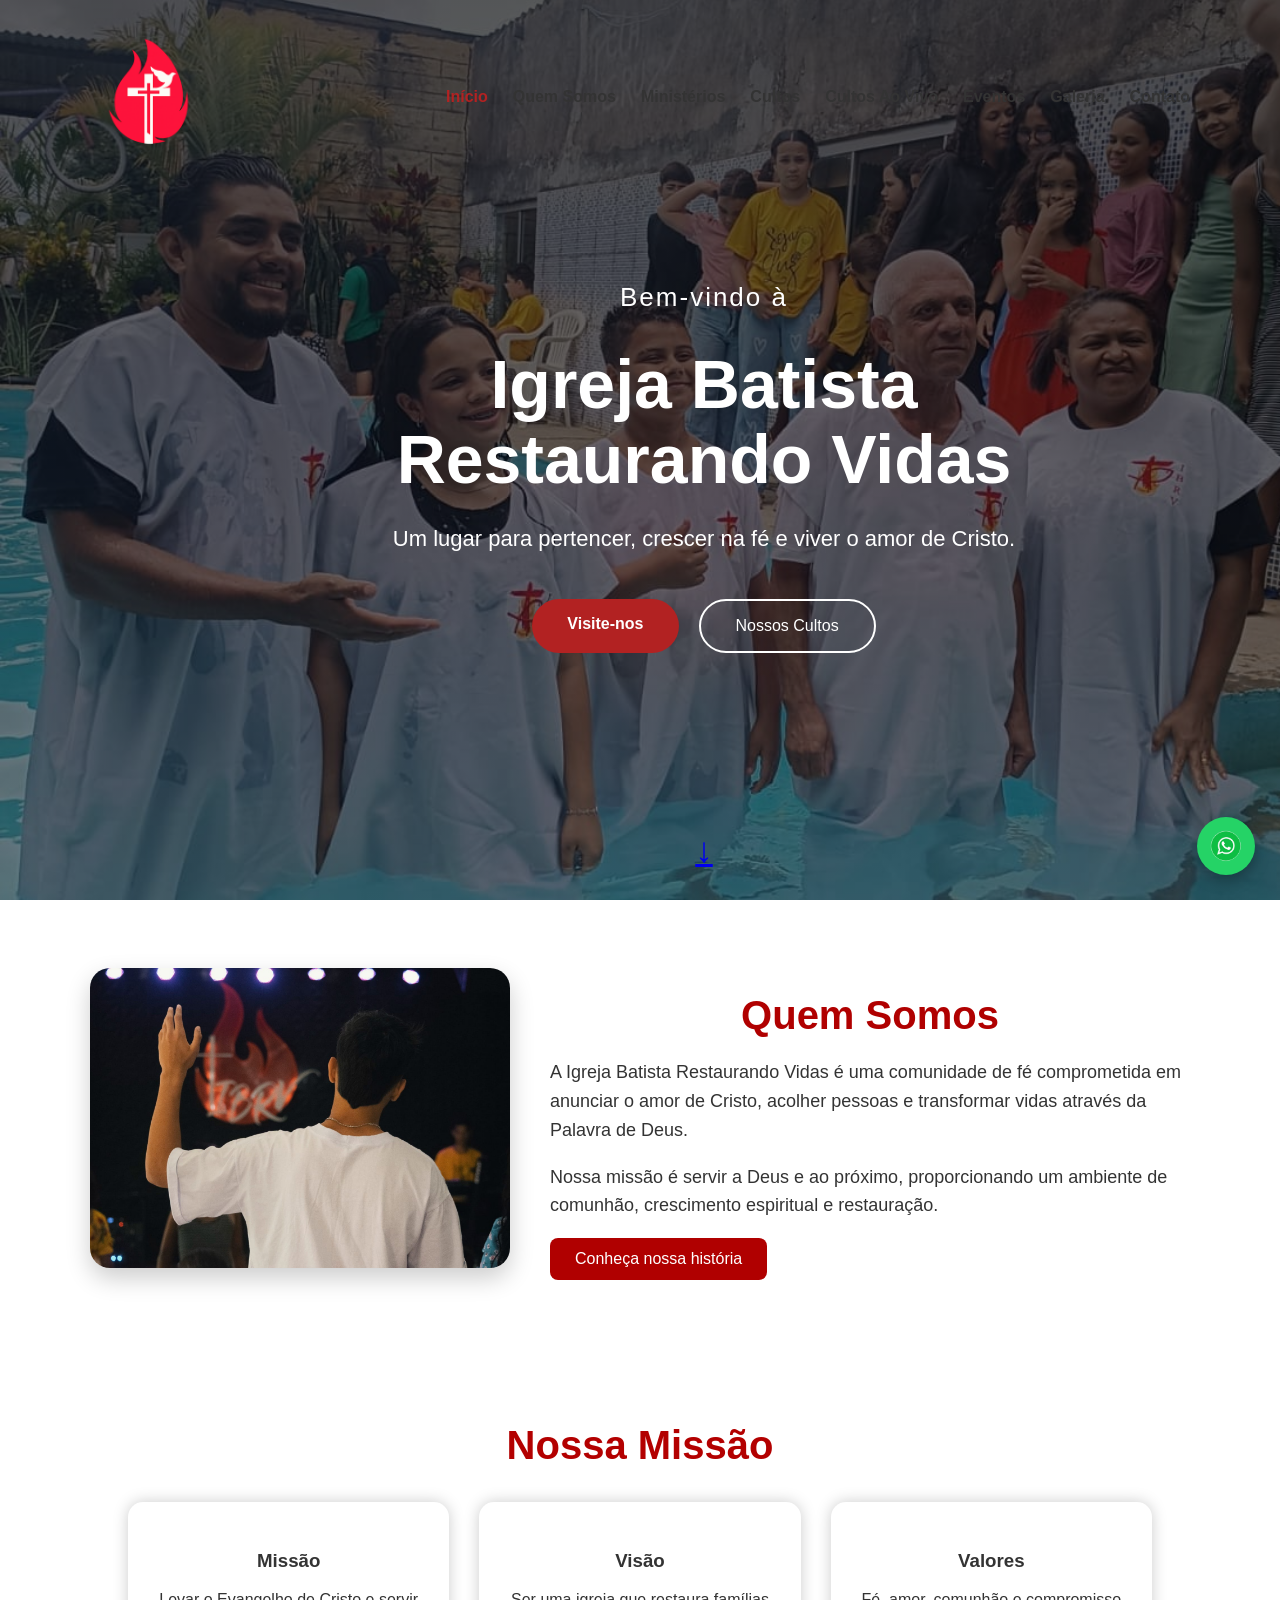
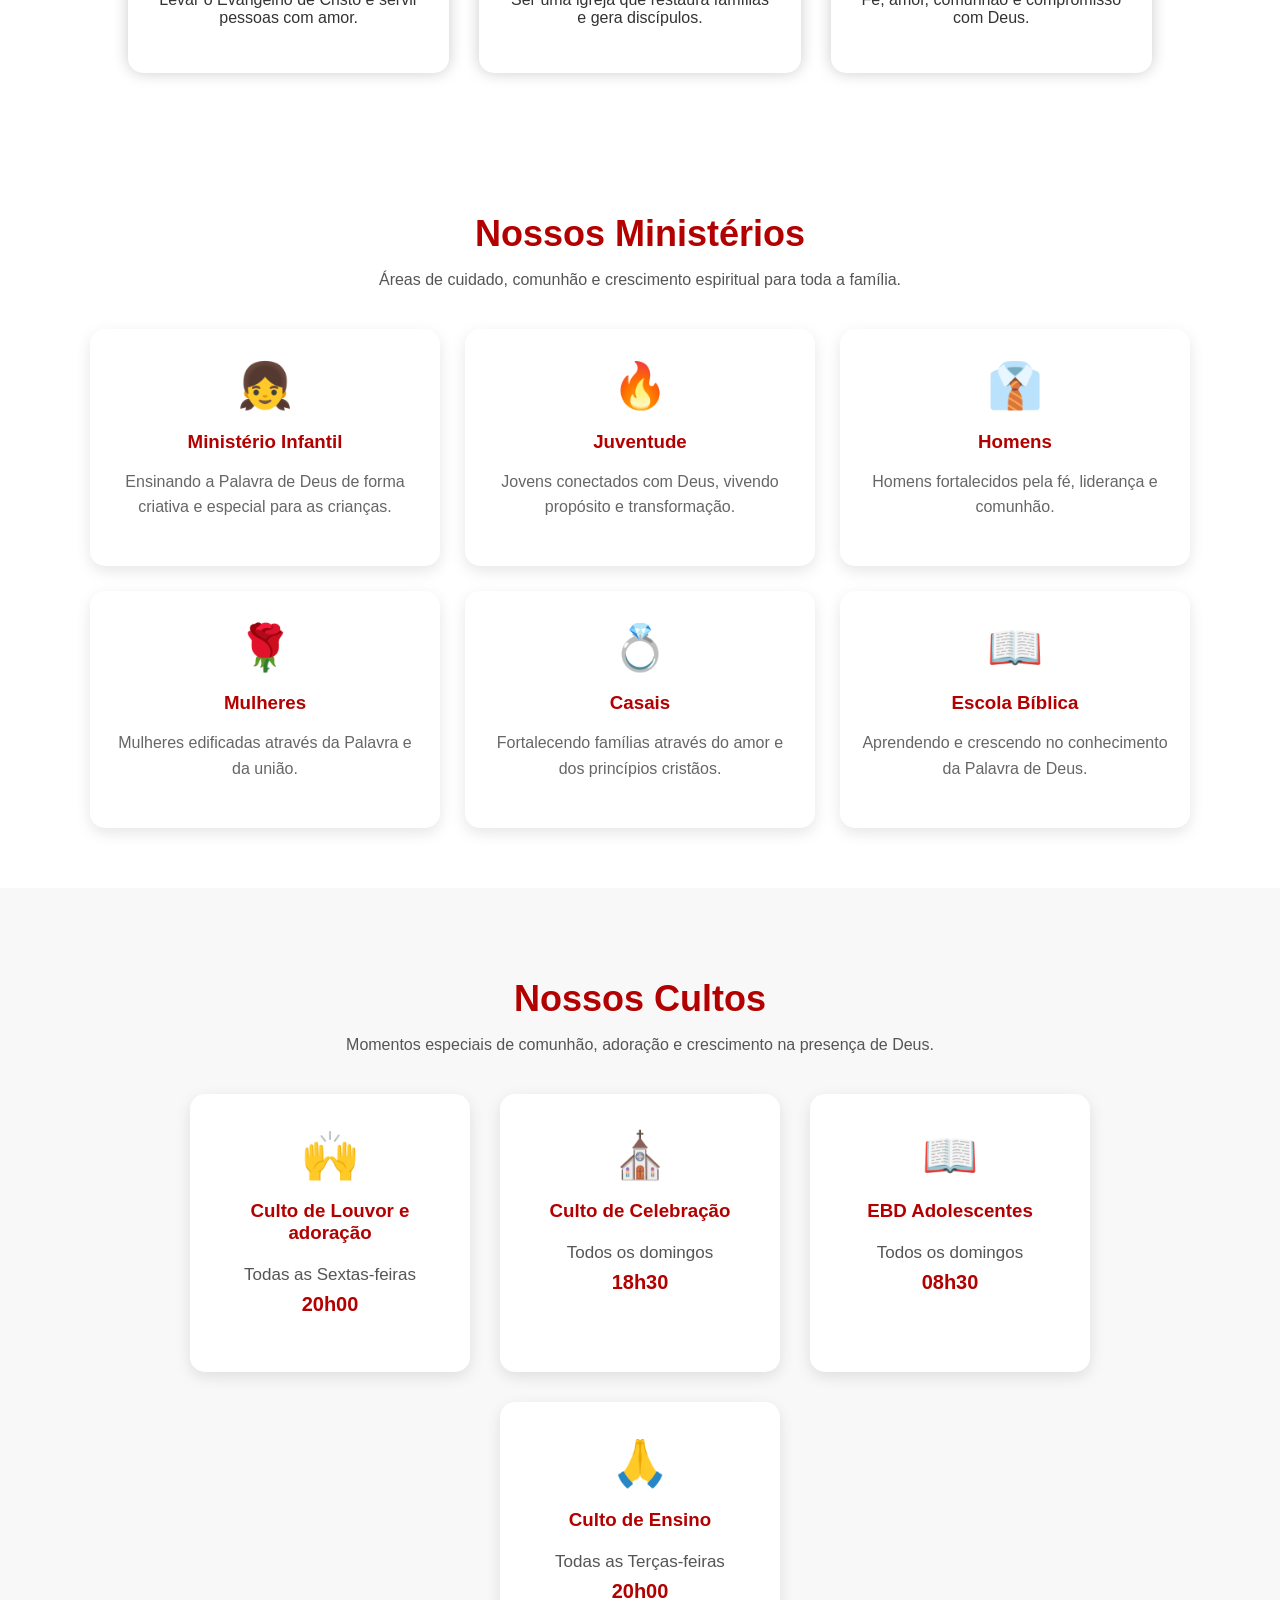
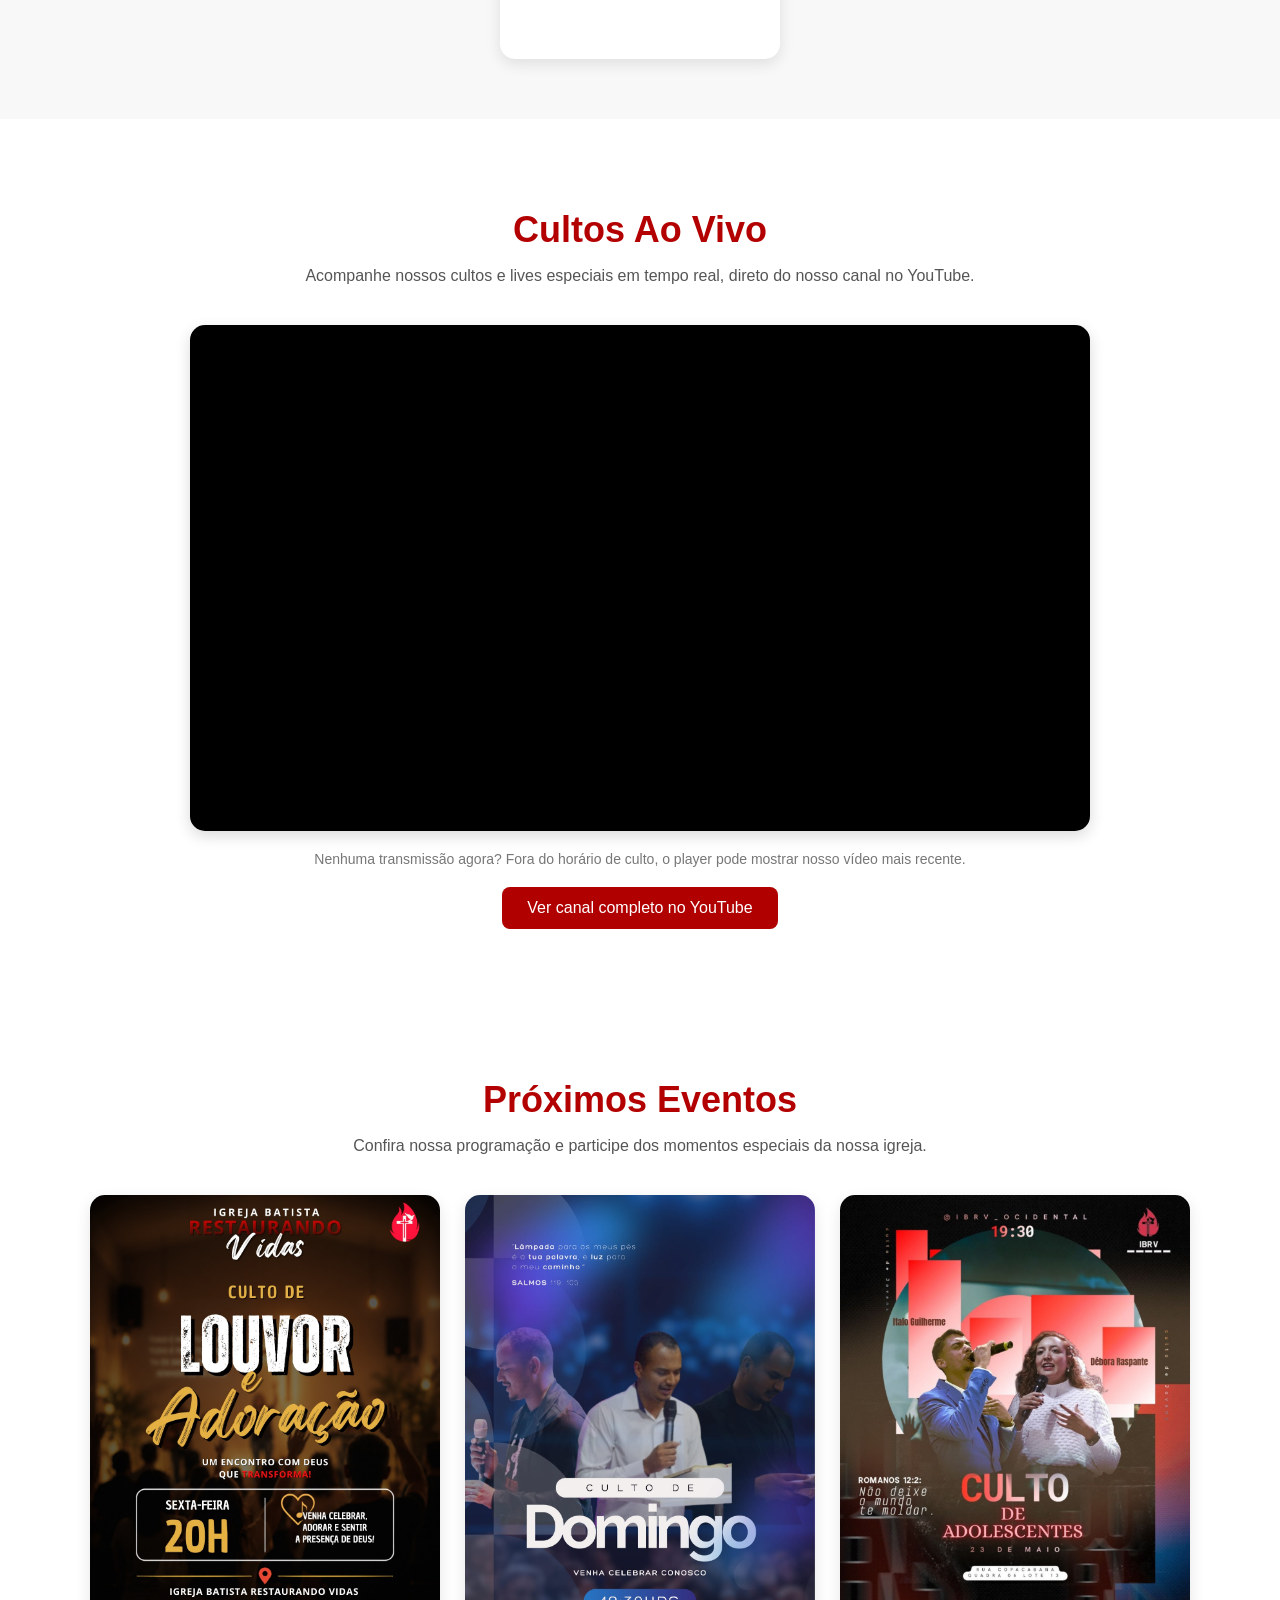
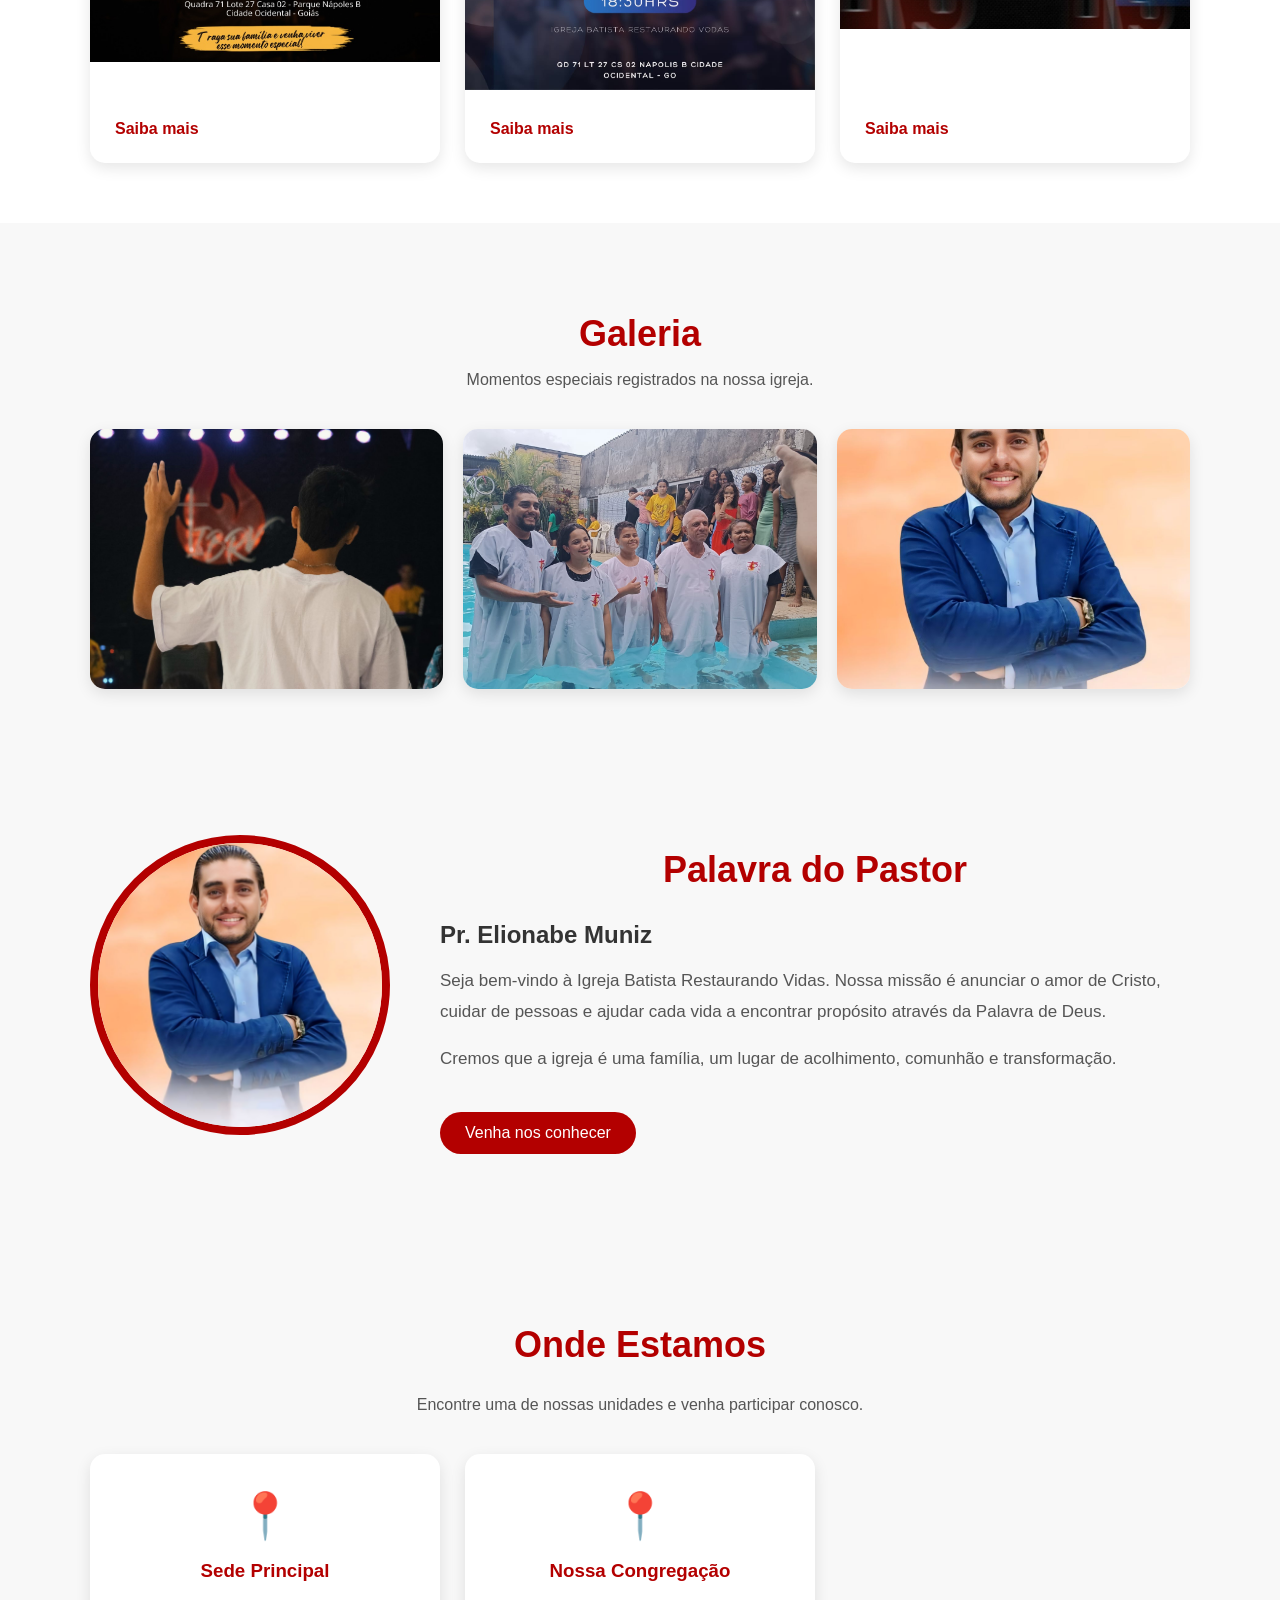
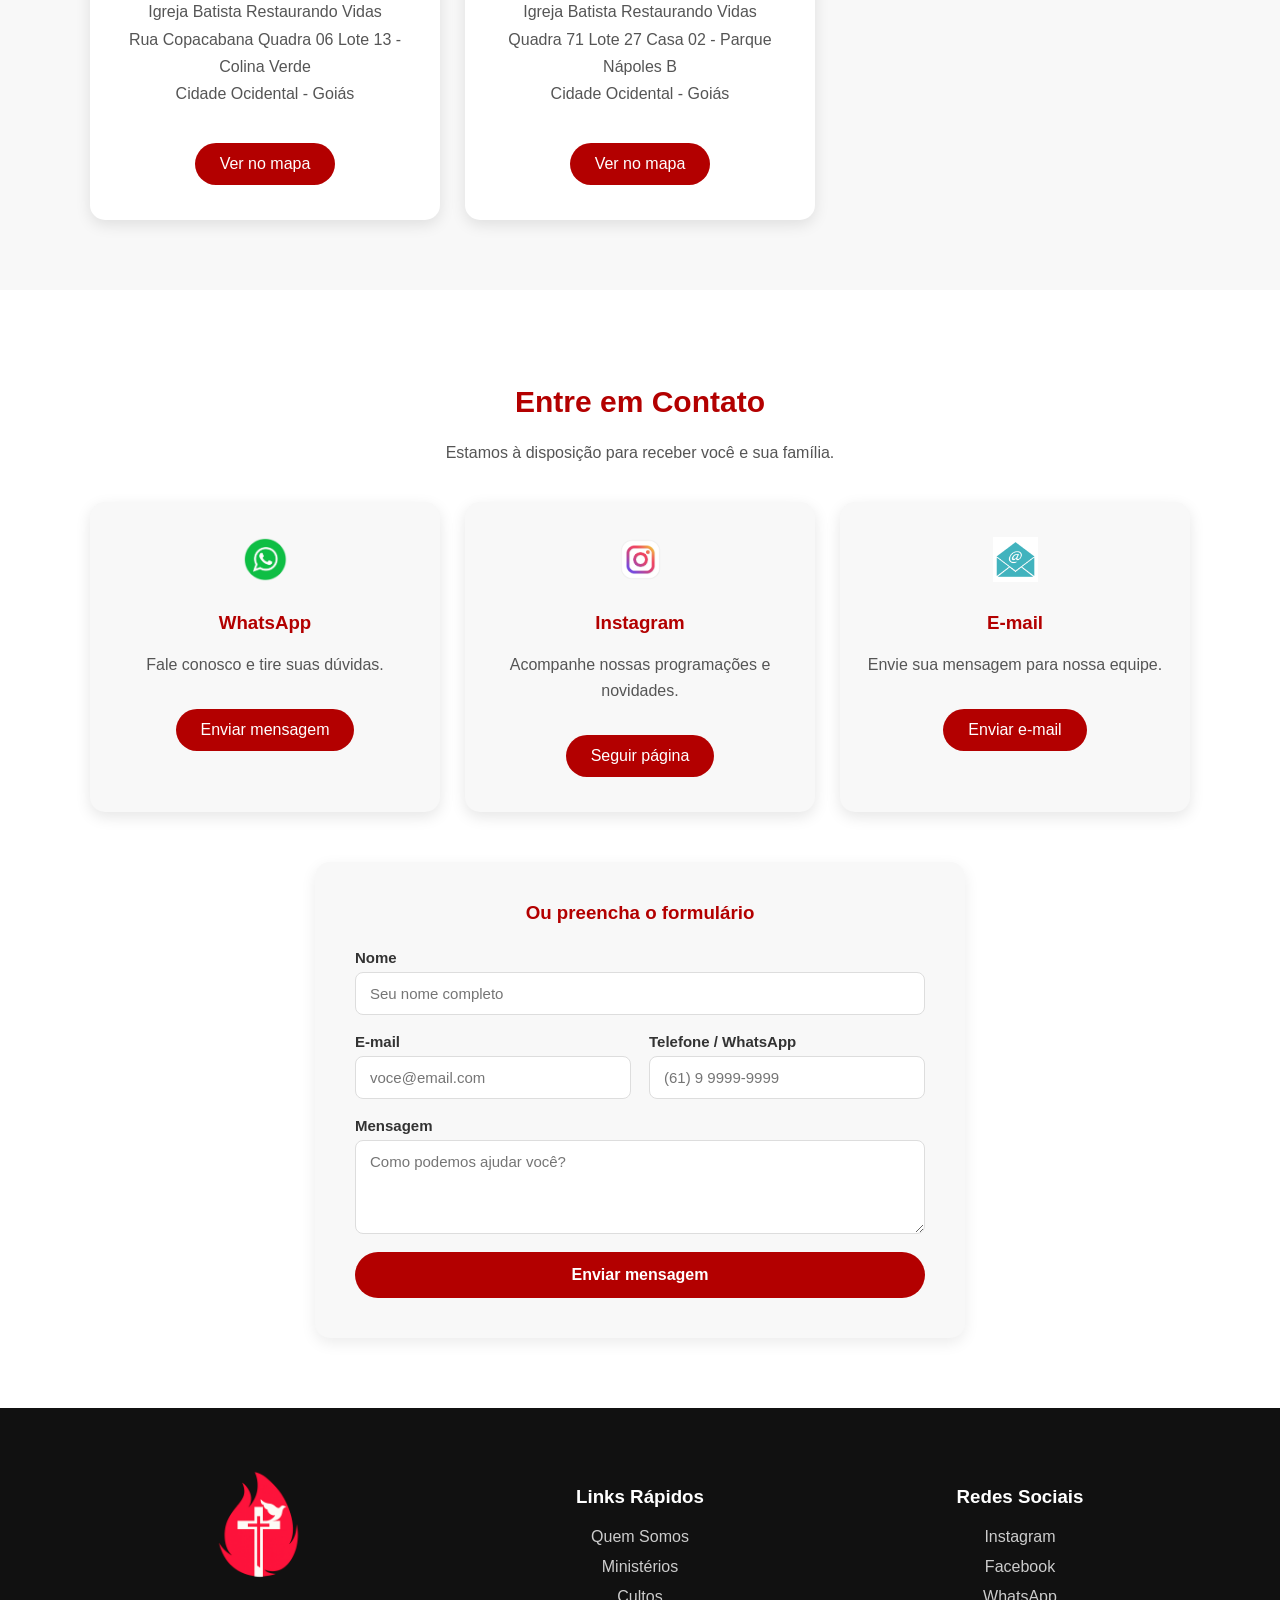
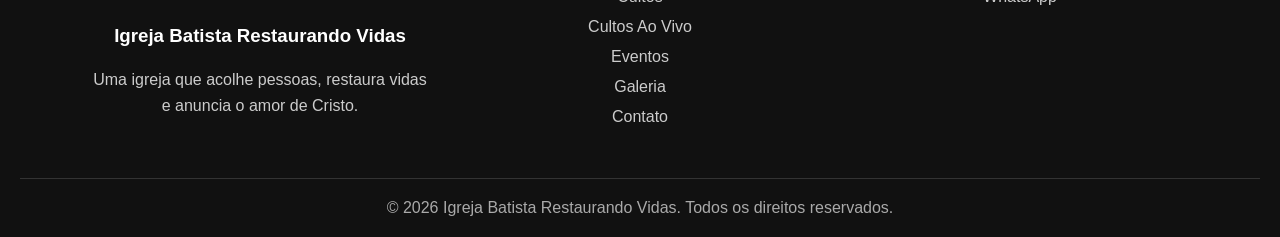
==== index.html @ f07467ac "Move arquivos para a raiz" ====
<!DOCTYPE html>
<html lang="pt-BR">

<head>

<meta charset="UTF-8">
<meta name="viewport" content="width=device-width, initial-scale=1.0">
<meta name="description" content="Igreja Batista Restaurando Vidas — um lugar para pertencer, crescer na fé e viver o amor de Cristo. Confira nossos cultos, ministérios, eventos e como chegar.">

<title>Igreja Batista Restaurando Vidas</title>

<link rel="icon" type="image/png" href="img/logo.png">

<link rel="stylesheet" href="style.css">

<link rel="stylesheet" href="https://unpkg.com/aos@2.3.4/dist/aos.css">

</head>

<body>


<!-- MENU -->

<header id="header">

<nav class="menu">

    <div class="logo">
        <a href="#hero"><img src="img/logo.png" alt="Logo Igreja Batista Restaurando Vidas"></a>
    </div>


    <div class="links-menu" id="linksMenu">

       <a href="#hero" class="nav-link">Início</a>
       <a href="#quem-somos" class="nav-link">Quem Somos</a>
       <a href="#ministerios" class="nav-link">Ministérios</a>
       <a href="#cultos" class="nav-link">Cultos</a>
       <a href="#ao-vivo" class="nav-link">Cultos Ao Vivo</a>
       <a href="#eventos" class="nav-link">Eventos</a>
       <a href="#galeria" class="nav-link">Galeria</a>
       <a href="#contato" class="nav-link">Contato</a>

    </div>


    <button class="botao-menu" id="botaoMenu" onclick="abrirMenu()" aria-label="Abrir menu" aria-expanded="false" aria-controls="linksMenu">
        ☰
    </button>


</nav>

</header>



<!-- BANNER PRINCIPAL -->


<section id="hero" class="hero">

    <div class="overlay"></div>

    <div class="hero-content">

        <h4>Bem-vindo à</h4>

        <h1>Igreja Batista<br>Restaurando Vidas</h1>

        <p>
            Um lugar para pertencer, crescer na fé e viver o amor de Cristo.
        </p>

        <div class="hero-buttons">
            <a href="#contato" class="btn-primary">Visite-nos</a>
            <a href="#cultos" class="btn-secondary">Nossos Cultos</a>
        </div>

    </div>

    <a href="#quem-somos" class="scroll-indicator" aria-label="Rolar para o próximo conteúdo">
        ↓
    </a>

</section>




<!-- QUEM SOMOS -->

<section id="quem-somos" class="quem-somos"
data-aos="fade-up">
    <div class="container">
        <div class="imagem-igreja">
            <img src="img/igreja.jpeg" alt="Fachada da Igreja Batista Restaurando Vidas">
        </div>

        <div class="texto-quem">
            <h2>Quem Somos</h2>

            <p>
                A Igreja Batista Restaurando Vidas é uma comunidade de fé
                comprometida em anunciar o amor de Cristo, acolher pessoas
                e transformar vidas através da Palavra de Deus.
            </p>

            <p>
                Nossa missão é servir a Deus e ao próximo, proporcionando
                um ambiente de comunhão, crescimento espiritual e restauração.
            </p>

            <a href="#pastor" class="botao">Conheça nossa história</a>
        </div>
    </div>
</section>


<!-- MISSAO -->

<section class="missao" data-aos="fade-up">


<h2>
Nossa Missão
</h2>


<div class="cards">


<div class="card">

<h3>
Missão
</h3>

<p>
Levar o Evangelho de Cristo e servir pessoas com amor.
</p>

</div>



<div class="card">

<h3>
Visão
</h3>

<p>
Ser uma igreja que restaura famílias e gera discípulos.
</p>

</div>



<div class="card">

<h3>
Valores
</h3>

<p>
Fé, amor, comunhão e compromisso com Deus.
</p>

</div>


</div>


</section>

<section id="ministerios" class="ministerios"
data-aos="fade-up">
    <h2>Nossos Ministérios</h2>
    <p class="subtitulo">
        Áreas de cuidado, comunhão e crescimento espiritual para toda a família.
    </p>

    <div class="cards-ministerios">

        <div class="card-ministerio"
         data-aos="flip-left"
         data-aos-delay="0">
            <div class="icone">👧</div>
            <h3>Ministério Infantil</h3>
            <p>
                Ensinando a Palavra de Deus de forma criativa e especial para as crianças.
            </p>
        </div>

        <div class="card-ministerio" data-aos="flip-up" data-aos-delay="100">
            <div class="icone">🔥</div>
            <h3>Juventude</h3>
            <p>
                Jovens conectados com Deus, vivendo propósito e transformação.
            </p>
        </div>

        <div class="card-ministerio" data-aos="flip-right" data-aos-delay="200">
            <div class="icone">👔</div>
            <h3>Homens</h3>
            <p>
                Homens fortalecidos pela fé, liderança e comunhão.
            </p>
        </div>

        <div class="card-ministerio" data-aos="fade-up" data-aos-delay="300">
            <div class="icone">🌹</div>
            <h3>Mulheres</h3>
            <p>
                Mulheres edificadas através da Palavra e da união.
            </p>
        </div>

        <div class="card-ministerio" data-aos="zoom-in" data-aos-delay="400">
            <div class="icone">💍</div>
            <h3>Casais</h3>
            <p>
                Fortalecendo famílias através do amor e dos princípios cristãos.
            </p>
        </div>

        <div class="card-ministerio" data-aos="fade-left" data-aos-delay="500">
            <div class="icone">📖</div>
            <h3>Escola Bíblica</h3>
            <p>
                Aprendendo e crescendo no conhecimento da Palavra de Deus.
            </p>
        </div>

    </div>
</section>

<section id="cultos" class="cultos"
data-aos="fade-right">
    <h2>Nossos Cultos</h2>

    <p class="subtitulo">
        Momentos especiais de comunhão, adoração e crescimento na presença de Deus.
    </p>

    <div class="cards-cultos">

        <div class="card-culto">
            <div class="icone-culto">🙌</div>
            <h3>Culto de Louvor e adoração</h3>
            <p>
                Todas as Sextas-feiras<br>
                <strong>20h00</strong>
            </p>
        </div>

        <div class="card-culto">
            <div class="icone-culto">⛪</div>
            <h3>Culto de Celebração</h3>
            <p>
                Todos os domingos<br>
                <strong>18h30</strong>
            </p>
        </div>


        <div class="card-culto">
            <div class="icone-culto">📖</div>
            <h3>EBD Adolescentes</h3>
            <p>
                Todos os domingos<br>
                <strong>08h30</strong>
            </p>
        </div>


        <div class="card-culto">
            <div class="icone-culto">🙏</div>
            <h3>Culto de Ensino</h3>
            <p>
                Todas as Terças-feiras<br>
                <strong>20h00</strong>
            </p>
        </div>

    </div>
</section>


<section id="ao-vivo" class="ao-vivo"
data-aos="fade-up">

    <h2>Cultos Ao Vivo</h2>

    <p class="subtitulo">
        Acompanhe nossos cultos e lives especiais em tempo real, direto do nosso canal no YouTube.
    </p>

    <div class="video-wrapper">
        <iframe
            src="https://www.youtube.com/embed/live_stream?channel=UCtfOdZJgfs9ybqdYi1yU_Vg"
            title="Transmissão ao vivo - Igreja Batista Restaurando Vidas"
            frameborder="0"
            allow="accelerometer; autoplay; clipboard-write; encrypted-media; gyroscope; picture-in-picture; web-share"
            allowfullscreen
            loading="lazy">
        </iframe>
    </div>

    <p class="ao-vivo-aviso">
        Nenhuma transmissão agora? Fora do horário de culto, o player pode mostrar nosso vídeo mais recente.
    </p>

    <a href="https://youtube.com/@augusto44843?si=c9vxSCb6_CUpJBNY"
       class="botao" target="_blank" rel="noopener">
        Ver canal completo no YouTube
    </a>

</section>


<section id="eventos" class="eventos"
data-aos="zoom-in">
    <h2>Próximos Eventos</h2>

    <p class="subtitulo">
        Confira nossa programação e participe dos momentos especiais da nossa igreja.
    </p>

    <div class="cards-eventos">

        <div class="card-evento">
            <img src="img/eventos/louvor.jpeg" alt="Cartaz do Culto de Louvor e Adoração" class="poster-evento" loading="lazy">

            <button type="button" class="link-evento" data-evento="louvor">Saiba mais</button>
        </div>


        <div class="card-evento">
            <img src="img/eventos/casais.jpeg" alt="Cartaz do Culto da Família" class="poster-evento" loading="lazy">

            <button type="button" class="link-evento" data-evento="casais">Saiba mais</button>
        </div>


        <div class="card-evento">
            <img src="img/eventos/ebd.jpeg" alt="Cartaz da Escola Bíblica Adolescente" class="poster-evento" loading="lazy">

            <button type="button" class="link-evento" data-evento="ebd">Saiba mais</button>
        </div>

    </div>

</section>


<!-- GALERIA -->

<section id="galeria" class="galeria"
data-aos="fade-up">

    <h2>Galeria</h2>

    <p class="subtitulo">
        Momentos especiais registrados na nossa igreja.
    </p>

    <div class="grid-galeria">

        <div class="foto-galeria" data-aos="zoom-in" data-aos-delay="0">
            <img src="img/igreja.jpeg" alt="Fachada da Igreja Batista Restaurando Vidas">
        </div>

        <div class="foto-galeria" data-aos="zoom-in" data-aos-delay="100">
            <img src="img/banner.jpeg" alt="Culto na Igreja Batista Restaurando Vidas">
        </div>

        <div class="foto-galeria" data-aos="zoom-in" data-aos-delay="200">
            <img src="img/pastor.jpeg" alt="Pr. Elionabe Muniz ministrando a Palavra">
        </div>

    </div>

</section>

<section class="pastor"
data-aos="fade-left" id="pastor">

    <div class="container-pastor">

        <div class="foto-pastor">
            <img src="img/pastor.jpeg" alt="Pr. Elionabe Muniz, pastor da Igreja Batista Restaurando Vidas">
        </div>


        <div class="texto-pastor">

            <h2>Palavra do Pastor</h2>

            <h3>Pr. Elionabe Muniz</h3>

            <p>
                Seja bem-vindo à Igreja Batista Restaurando Vidas.
                Nossa missão é anunciar o amor de Cristo, cuidar de pessoas
                e ajudar cada vida a encontrar propósito através da Palavra de Deus.
            </p>

            <p>
                Cremos que a igreja é uma família, um lugar de acolhimento,
                comunhão e transformação.
            </p>

            <a href="#contato" class="botao-pastor">
                Venha nos conhecer
            </a>

        </div>

    </div>

</section>

<section class="localizacao"
data-aos="fade-up">

    <h2>Onde Estamos</h2>

    <p class="subtitulo">
        Encontre uma de nossas unidades e venha participar conosco.
    </p>


    <div class="cards-localizacao">


        <div class="card-localizacao">

            <div class="icone-localizacao">
                📍
            </div>

            <h3>Sede Principal</h3>

            <p>
                Igreja Batista Restaurando Vidas<br>
                Rua Copacabana Quadra 06 Lote 13 - Colina Verde<br>
                Cidade Ocidental - Goiás
            </p>

            <a href="https://maps.app.goo.gl/Do122TCpg9t9grBG9?g_st=aw"
               class="botao-mapa" target="_blank" rel="noopener">
                Ver no mapa
            </a>

        </div>



        <div class="card-localizacao">

            <div class="icone-localizacao">
                📍
            </div>

            <h3>Nossa Congregação</h3>

            <p>
                Igreja Batista Restaurando Vidas<br>
                Quadra 71 Lote 27 Casa 02 - Parque Nápoles B<br>
                Cidade Ocidental - Goiás
            </p>

            <a href="https://maps.app.goo.gl/avJfKVUxsjyR1Mjg9"
               class="botao-mapa" target="_blank" rel="noopener">
                Ver no mapa
            </a>

        </div>

    </div>

</section>




<!-- CONTATO -->

<section id="contato" class="contato"
data-aos="zoom-in-up">

    <h2>Entre em Contato</h2>

    <p class="subtitulo">
        Estamos à disposição para receber você e sua família.
    </p>


    <div class="container-contato">


        <div class="card-contato">

            <div class="icone-contato">
                <img src="img/WhatsApp.png">
            </div>

            <h3>WhatsApp</h3>

            <p>
                Fale conosco e tire suas dúvidas.
            </p>

            <a href="https://wa.me/5561992336610?text=Ol%C3%A1%2C%20gostaria%20de%20mais%20informa%C3%A7%C3%B5es%20sobre%20a%20Igreja%20Batista%20Restaurando%20Vidas."
               class="botao-contato" target="_blank" rel="noopener">
                Enviar mensagem
            </a>

        </div>



        <div class="card-contato">

            <div class="icone-contato">
                <img src="img/Instagram.png">

            </div>

            <h3>Instagram</h3>

            <p>
                Acompanhe nossas programações e novidades.
            </p>

            <a href="https://www.instagram.com/ibrvchurc?igsh=dmIwYWRlbjQ3cDFq"
               class="botao-contato" target="_blank" rel="noopener">
                Seguir página
            </a>

        </div>



        <div class="card-contato">

            <div class="icone-contato">
                <img src="img/Email.jpg">

            </div>

            <h3>E-mail</h3>

            <p>
                Envie sua mensagem para nossa equipe.
            </p>

            <a href="mailto:sousalopes350@gmail.com" class="botao-contato">
                Enviar e-mail
            </a>

        </div>


    </div>

    <!-- FORMULÁRIO DE CONTATO -->
    <form class="formulario-contato" id="formularioContato" data-aos="fade-up">

        <h3>Ou preencha o formulário</h3>

        <div class="campo">
            <label for="nome">Nome</label>
            <input type="text" id="nome" name="nome" required placeholder="Seu nome completo">
        </div>

        <div class="linha-campos">
            <div class="campo">
                <label for="email">E-mail</label>
                <input type="email" id="email" name="email" required placeholder="voce@email.com">
            </div>

            <div class="campo">
                <label for="telefone">Telefone / WhatsApp</label>
                <input type="tel" id="telefone" name="telefone" placeholder="(61) 9 9999-9999">
            </div>
        </div>

        <div class="campo">
            <label for="mensagem">Mensagem</label>
            <textarea id="mensagem" name="mensagem" rows="4" required placeholder="Como podemos ajudar você?"></textarea>
        </div>

        <button type="submit" class="botao-enviar">Enviar mensagem</button>

        <p class="mensagem-status" id="mensagemStatus" role="status" aria-live="polite"></p>

    </form>

</section>

<footer
class="rodape"
data-aos="fade-up">

    <div class="container-rodape">


        <div class="coluna-rodape">

            <img src="img/logo.png" alt="Logo Igreja Batista Restaurando Vidas">

            <h3>Igreja Batista Restaurando Vidas</h3>

            <p>
                Uma igreja que acolhe pessoas,
                restaura vidas e anuncia o amor de Cristo.
            </p>

        </div>



        <div class="coluna-rodape">

            <h3>Links Rápidos</h3>

            <a href="#quem-somos">Quem Somos</a>

            <a href="#ministerios">Ministérios</a>

            <a href="#cultos">Cultos</a>

            <a href="#ao-vivo">Cultos Ao Vivo</a>

            <a href="#eventos">Eventos</a>

            <a href="#galeria">Galeria</a>

            <a href="#contato">Contato</a>

        </div>



        <div class="coluna-rodape">

            <h3>Redes Sociais</h3>

            <a href="https://www.instagram.com/ibrvchurc?igsh=dmIwYWRlbjQ3cDFq" target="_blank" rel="noopener">Instagram</a>

            <a href="https://www.facebook.com/praugustofeitosa" target="_blank" rel="noopener">Facebook</a>

            <a href="https://wa.me/5561992336610?text=Ol%C3%A1%2C%20gostaria%20de%20mais%20informa%C3%A7%C3%B5es%20sobre%20a%20Igreja%20Batista%20Restaurando%20Vidas." target="_blank" rel="noopener">WhatsApp</a>

        </div>


    </div>



    <div class="direitos">

        © 2026 Igreja Batista Restaurando Vidas.
        Todos os direitos reservados.

    </div>

</footer>

<!-- BOTÃO VOLTAR AO TOPO -->
<a href="#hero" class="voltar-topo" id="voltarTopo" aria-label="Voltar ao topo">↑</a>

<!-- BOTÃO FLUTUANTE WHATSAPP -->
<a href="https://wa.me/5561992336610?text=Ol%C3%A1%2C%20gostaria%20de%20mais%20informa%C3%A7%C3%B5es%20sobre%20a%20Igreja%20Batista%20Restaurando%20Vidas."
   class="whatsapp-flutuante" target="_blank" rel="noopener" aria-label="Falar no WhatsApp"> <img src="img/WhatsApp.png"></a>

<!-- MODAL DE EVENTOS -->
<div class="modal-overlay" id="modalOverlay">
    <div class="modal-conteudo">
        <button type="button" class="modal-fechar" id="modalFechar" aria-label="Fechar">✕</button>
        <div id="modalCorpo"></div>
    </div>
</div>

<!-- LIGHTBOX DA GALERIA -->
<div class="lightbox-overlay" id="lightboxOverlay">
    <button type="button" class="lightbox-fechar" id="lightboxFechar" aria-label="Fechar">✕</button>
    <img src="" alt="" id="lightboxImagem" class="lightbox-imagem">
</div>

<script src="https://unpkg.com/aos@2.3.4/dist/aos.js"></script>
<script>
AOS.init({duration:1000,once:true,offset:100});
</script>

<script src="script.js"></script>

</body>

</html>
---- style.css ----
html{
    scroll-behavior: smooth;
}

*{
box-sizing:border-box;
}


body{

margin:0;
font-family:Arial, sans-serif;
color:#333;

}



/* ==========================
   HEADER
========================== */

#header{
    position: fixed;
    top: 0;
    left: 0;
    width: 100%;
    padding: 20px 50px;
    transition: .4s;
    z-index: 1000;
    background: transparent;
}

#header.scrolled{
    background: #ffffff;
    box-shadow: 0 5px 20px rgba(0,0,0,.15);
    padding: 12px 50px;
}

.menu{
    display: flex;
    justify-content: space-between;
    align-items: center;
}

.links-menu{
    display: flex;
    gap: 30px;
}

.links-menu a{
    color: #fff;
    text-decoration: none;
    font-weight: 600;
    transition: .3s;
}

.links-menu a:hover{
    color: #b22222;
}

#header.scrolled .links-menu a{
    color: #222;
}

.logo img{
    width: 90px;
    transition: .3s;
}

#header.scrolled .logo img{
    width: 75px;
}


.hero {
    position: relative;
    height: 100vh;
    width: 110%;

    background-image: url("img/banner.jpeg");
    background-size:cover;
    background-position:center;

    display:flex;
    justify-content:center;
    align-items:center;

    text-align:center;

    color:white;

    overflow:hidden;
}

.overlay{

    position:absolute;

    width:100%;
    height:100%;

    background:linear-gradient(
        rgba(0,0,0,.65),
        rgba(0,0,0,.45)
    );

}

.hero-content{

    position:relative;

    z-index:2;

    max-width:850px;

    padding:20px;

}

.hero h4{

    font-size:26px;

    font-weight:400;

    letter-spacing:2px;

}

.hero h1{

    font-size:68px;

    margin:20px 0;

    line-height:1.1;

}

.hero p{

    font-size:22px;

    line-height:1.8;

    margin-bottom:40px;

}




.hero-buttons{

    display:flex;

    justify-content:center;

    gap:20px;

    flex-wrap:wrap;

}

.btn-primary{

    background:#b22222;

    color:white;

    padding:16px 35px;

    border-radius:50px;

    text-decoration:none;

    font-weight:bold;

    transition:.3s;

}

.btn-primary:hover{

    background:#8b0000;

    transform:translateY(-4px);

}

.btn-secondary{

    border:2px solid white;

    color:white;

    padding:16px 35px;

    border-radius:50px;

    text-decoration:none;

    transition:.3s;

}

.btn-secondary:hover{

    background:white;

    color:#b22222;

}

.scroll-indicator{

    position:absolute;

    bottom:30px;

    left:50%;

    transform:translateX(-50%);

    font-size:35px;

    animation:sobeDesce 1.8s infinite;

}

@keyframes sobeDesce{

    0%{
        transform:translate(-50%,0);
    }

    50%{
        transform:translate(-50%,10px);
    }

    100%{
        transform:translate(-50%,0);
    }

}

.imagem{

width:200px;
border-radius:20px;

}



h2{

text-align:center;
font-size:40px;
color:#b30000;

}




.missao{

padding:50px 10%;

}



.cards{

display:flex;
gap:30px;

}



.card{

flex:1;
padding:30px;
box-shadow:0 0 15px #ccc;
border-radius:15px;
text-align:center;

}



.cultos,
.contato{

padding:60px 10%;
text-align:center;

}



footer{

background:#b30000;
color:white;
padding:20px;
text-align:center;

}
.quem-somos {
    padding: 60px 20px;
    background-color: #ffffff;
}

.container {
    max-width: 1100px;
    margin: auto;
    display: flex;
    align-items: center;
    gap: 40px;
}

.imagem-igreja img {
    width: 420px;
    height: 300px;
    object-fit: cover;
    border-radius: 20px;
    box-shadow: 0 10px 25px rgba(0,0,0,0.2);
}

.texto-quem {
    flex: 1;
}

.texto-quem h2 {
    color: #b00000;
    font-size: 40px;
    margin-bottom: 20px;
}

.texto-quem p {
    font-size: 18px;
    line-height: 1.6;
}

.botao {
    display: inline-block;
    background-color: #b00000;
    color: white;
    padding: 12px 25px;
    border-radius: 8px;
    text-decoration: none;
}
.ministerios {
    padding: 60px 20px;
    text-align: center;
    background-color: #ffffff;
}

.ministerios h2 {
    color: #b30000;
    font-size: 36px;
    margin-bottom: 10px;
}

.subtitulo {
    color: #555;
    margin-bottom: 40px;
}

.cards-ministerios {
    display: grid;
    grid-template-columns: repeat(3, 1fr);
    gap: 25px;
    max-width: 1100px;
    margin: auto;
}

.card-ministerio {
    background: #fff;
    border-radius: 15px;
    padding: 30px 20px;
    box-shadow: 0 5px 15px rgba(0,0,0,0.1);
    transition: 0.3s;
}

.card-ministerio:hover {
    transform: translateY(-8px);
}

.icone {
    font-size: 45px;
    margin-bottom: 15px;
}

.card-ministerio h3 {
    color: #b30000;
    margin-bottom: 10px;
}

.card-ministerio p {
    color: #666;
    line-height: 1.6;
}

.cultos {
    padding: 60px 20px;
    text-align: center;
    background-color: #f8f8f8;
}

.cultos h2 {
    color: #b30000;
    font-size: 36px;
    margin-bottom: 10px;
}


.cards-cultos {
    display: flex;
    justify-content: center;
    gap: 30px;
    flex-wrap: wrap;
    max-width: 1000px;
    margin: auto;
}


.card-culto {
    background: white;
    width: 280px;
    padding: 35px 20px;
    border-radius: 15px;
    box-shadow: 0 5px 15px rgba(0,0,0,0.1);
    transition: 0.3s;
}


.card-culto:hover {
    transform: translateY(-8px);
}


.icone-culto {
    font-size: 45px;
    margin-bottom: 15px;
}


.card-culto h3 {
    color: #b30000;
    margin-bottom: 15px;
}

.ao-vivo {
    padding: 60px 20px;
    text-align: center;
    background-color: #ffffff;
}

.ao-vivo h2 {
    color: #b30000;
    font-size: 36px;
    margin-bottom: 10px;
}

.video-wrapper {
    position: relative;
    width: 100%;
    max-width: 900px;
    aspect-ratio: 16 / 9;
    margin: 0 auto 20px;
    border-radius: 15px;
    overflow: hidden;
    box-shadow: 0 5px 15px rgba(0,0,0,0.15);
    background: #000;
}

.video-wrapper iframe {
    position: absolute;
    top: 0;
    left: 0;
    width: 100%;
    height: 100%;
    border: 0;
}

.ao-vivo-aviso {
    color: #777;
    font-size: 14px;
    margin-bottom: 20px;
}


.card-culto p {
    color: #555;
    font-size: 17px;
    line-height: 1.6;
}


.card-culto strong {
    color: #b30000;
    font-size: 20px;
}

.eventos {
    padding: 60px 20px;
    text-align: center;
    background-color: #ffffff;
}


.eventos h2 {
    color: #b30000;
    font-size: 36px;
    margin-bottom: 10px;
}


.cards-eventos {
    display: grid;
    grid-template-columns: repeat(3, 1fr);
    gap: 25px;
    max-width: 1100px;
    margin: auto;
}


.card-evento {
    background: #fff;
    border-radius: 15px;
    padding: 25px;
    box-shadow: 0 5px 15px rgba(0,0,0,0.1);
    text-align: left;
    transition: 0.3s;
    display: flex;
    flex-direction: column;
    height: 100%;
}


.card-evento:hover {
    transform: translateY(-8px);
}


.data-evento {
    background: #b30000;
    color: white;
    width: 80px;
    padding: 10px;
    text-align: center;
    border-radius: 10px;
    font-weight: bold;
}


.data-evento span {
    display: block;
    font-size: 30px;
}


.card-evento h3 {
    color: #b30000;
    margin-top: 20px;
}


.card-evento p {
    color: #555;
    line-height: 1.6;
}


.card-evento a {
    display: inline-block;
    margin-top: 15px;
    color: #b30000;
    font-weight: bold;
    text-decoration: none;
}

.poster-evento {
    display: block;
    width: calc(100% + 50px);
    height: auto;
    object-fit: contain;
    margin: -25px -25px 15px -25px;
    border-radius: 15px 15px 0 0;
}

.galeria {
    padding: 60px 20px;
    text-align: center;
    background-color: #f8f8f8;
}

.galeria h2 {
    color: #b30000;
    font-size: 36px;
    margin-bottom: 10px;
}

.grid-galeria {
    display: grid;
    grid-template-columns: repeat(3, 1fr);
    gap: 20px;
    max-width: 1100px;
    margin: 40px auto 0;
}

.foto-galeria {
    border-radius: 15px;
    overflow: hidden;
    box-shadow: 0 5px 15px rgba(0,0,0,0.1);
    cursor: pointer;
    transition: 0.3s;
}

.foto-galeria:hover {
    transform: translateY(-8px);
}

.foto-galeria img {
    width: 100%;
    height: 260px;
    object-fit: cover;
    display: block;
    transition: 0.4s;
}

.foto-galeria:hover img {
    transform: scale(1.08);
}

.lightbox-overlay {
    display: none;
    position: fixed;
    inset: 0;
    background: rgba(0,0,0,.85);
    z-index: 2500;
    align-items: center;
    justify-content: center;
    padding: 40px 20px;
}

.lightbox-overlay.aberto {
    display: flex;
}

.lightbox-imagem {
    max-width: 90vw;
    max-height: 85vh;
    border-radius: 10px;
    animation: apareceModal .3s ease;
}

.lightbox-fechar {
    position: fixed;
    top: 20px;
    right: 25px;
    background: none;
    border: none;
    font-size: 28px;
    cursor: pointer;
    color: #fff;
}

.lightbox-fechar:hover {
    color: #b30000;
}

.pastor {
    padding: 70px 20px;
    background-color: #f8f8f8;
}


.container-pastor {
    max-width: 1100px;
    margin: auto;
    display: flex;
    align-items: center;
    gap: 50px;
}


.foto-pastor img {
    width: 300px;
    height: 300px;
    object-fit: cover;
    border-radius: 50%;
    border: 8px solid #b30000;
}


.texto-pastor {
    flex: 1;
}


.texto-pastor h2 {
    color: #b30000;
    font-size: 36px;
}


.texto-pastor h3 {
    font-size: 24px;
    margin: 15px 0;
}


.texto-pastor p {
    color: #555;
    line-height: 1.8;
    font-size: 17px;
}


.botao-pastor {
    display: inline-block;
    margin-top: 20px;
    padding: 12px 25px;
    background-color: #b30000;
    color: white;
    border-radius: 30px;
    text-decoration: none;
    transition: 0.3s;
}


.botao-pastor:hover {
    background-color: #800000;
}

.localizacao {
    padding: 70px 20px;
    background-color: #f8f8f8;
    text-align: center;
}


.localizacao h2 {
    color: #b30000;
    font-size: 36px;
}


.cards-localizacao {
    max-width: 1100px;
    margin: 40px auto 0;
    display: grid;
    grid-template-columns: repeat(3, 1fr);
    gap: 25px;
}


.card-localizacao {
    background: white;
    padding: 35px 25px;
    border-radius: 15px;
    box-shadow: 0 5px 15px rgba(0,0,0,0.1);
    transition: 0.3s;
}


.card-localizacao:hover {
    transform: translateY(-8px);
}


.icone-localizacao {
    font-size: 45px;
    margin-bottom: 15px;
}


.card-localizacao h3 {
    color: #b30000;
    margin-bottom: 15px;
}


.card-localizacao p {
    color: #555;
    line-height: 1.7;
}


.botao-mapa {
    display: inline-block;
    margin-top: 20px;
    padding: 12px 25px;
    background-color: #b30000;
    color: white;
    border-radius: 30px;
    text-decoration: none;
}

.contato {
    padding: 70px 20px;
    background-color: #ffffff;
    text-align: center;
}


.contato h2 {
    color: #b30000;
    font-size: 30px;
}


.container-contato {

    max-width: 1100px;
    margin: 40px auto 0;

    display: grid;
    grid-template-columns: repeat(3, 1fr);

    gap: 25px;

}


.card-contato {

    background: #f8f8f8;

    padding: 35px 25px;

    border-radius: 15px;

    box-shadow: 0 5px 15px rgba(0,0,0,0.1);

    transition: 0.3s;
    

   

}


.card-contato:hover {

    transform: translateY(-8px);

}


.icone-contato {

    font-size: 45px;

    margin-bottom: 15px;
}

.icone-contato img {

    width: 45px;
    height: 45px;
    object-fit: contain;
}


.card-contato h3 {

    color: #b30000;

}


.card-contato p {

    color: #555;

    line-height: 1.6;

}


.botao-contato {

    display: inline-block;

    margin-top: 15px;

    padding: 12px 25px;

    background-color: #b30000;

    color:white;

    border-radius:30px;

    text-decoration:none;

}

.rodape {

    background-color: #111;

    color:white;

    padding:60px 20px 20px;

}


.container-rodape {

    max-width:1100px;

    margin:auto;

    display:grid;

    grid-template-columns:repeat(3,1fr);

    gap:40px;

}



.coluna-rodape img {

    width:120px;

    margin-bottom:15px;

}



.coluna-rodape h3 {

    color:white;

    margin-bottom:20px;

}



.coluna-rodape p {

    color:#ccc;

    line-height:1.6;

}



.coluna-rodape a {

    display:block;

    color:#ccc;

    text-decoration:none;

    margin-bottom:12px;

}



.coluna-rodape a:hover {

    color:#b30000;

}



.direitos {

    margin-top:40px;

    padding-top:20px;

    border-top:1px solid #333;

    text-align:center;

    color:#aaa;

}

/* RESPONSIVIDADE PARA CELULAR */

@media (max-width: 768px) {

.hero h1{
    font-size:42px;
}

.hero p{
    font-size:18px;
}

.hero-buttons{
    flex-direction:column;
    align-items:center;
}


    /* Títulos */

    h2 {
        font-size: 28px;
    }


    /* Ministérios */

    .cards-ministerios {
        grid-template-columns: 1fr;
    }


    .card-ministerio {
        width: 90%;
        margin: auto;
    }



    /* Cultos */

    .cards-cultos {

        flex-direction: column;

        align-items: center;

    }



    .card-culto {

        width:90%;

    }



    /* Eventos */

    .cards-eventos {

        grid-template-columns:1fr;

    }



    .card-evento {

        width:90%;

        margin:auto;

    }



    /* Galeria */

    .grid-galeria {

        grid-template-columns: 1fr;

    }



    /* Palavra do Pastor */


    .container-pastor {

        flex-direction:column;

        text-align:center;

    }


    .foto-pastor img {

        width:220px;

        height:220px;

    }



    /* Localização */


    .cards-localizacao {

        grid-template-columns:1fr;

    }



    .card-localizacao {

        width:90%;

        margin:auto;

    }



    /* Contato */


    .container-contato {

        grid-template-columns:1fr;

    }



    .card-contato {

        width:90%;

        margin:auto;

    }



    /* Rodapé */


    .container-rodape {

        grid-template-columns:1fr;

        text-align:center;

    }



    .coluna-rodape img {

        width:100px;

    }


}

.menu {

    display:flex;

    justify-content:space-between;

    align-items:center;

    padding:15px 40px;

}



.logo img {

    width:120px;

}



.links-menu {

    display:flex;

    gap:25px;

}



.links-menu a {

    text-decoration:none;

    color:#333;

    font-weight:bold;

}



.botao-menu {

    display:none;

    font-size:35px;

    cursor:pointer;

    background:none;
    border:none;
    color:#333;
    line-height:1;
    padding:0;

}

#header:not(.scrolled) .botao-menu {
    color:#fff;
}

.nav-link.ativo-link {
    color:#b22222 !important;
}

#header.scrolled .nav-link.ativo-link {
    color:#b22222 !important;
}



/* CELULAR */

@media(max-width:768px){


.menu {

    padding:15px 20px;

}



.links-menu {


    display:none;

    position:absolute;

    top:80px;

    left:0;

    width:100%;

    background:white;

    flex-direction:column;

    text-align:center;

    padding:20px 0;

    box-shadow:0 5px 15px rgba(0,0,0,0.1);

}



.links-menu a {

    padding:15px;

}



.links-menu.ativo {

    display:flex;

}



.botao-menu {

    display:block;

}


}

/* ==========================
   FORMULÁRIO DE CONTATO
========================== */

.formulario-contato {
    max-width: 650px;
    margin: 50px auto 0;
    background: #f8f8f8;
    padding: 40px;
    border-radius: 15px;
    box-shadow: 0 5px 15px rgba(0,0,0,0.08);
    text-align: left;
}

.formulario-contato h3 {
    color: #b30000;
    text-align: center;
    margin-top: 0;
    margin-bottom: 25px;
}

.formulario-contato .campo {
    margin-bottom: 18px;
    display: flex;
    flex-direction: column;
}

.formulario-contato .linha-campos {
    display: flex;
    gap: 18px;
}

.formulario-contato .linha-campos .campo {
    flex: 1;
}

.formulario-contato label {
    font-weight: bold;
    margin-bottom: 6px;
    color: #333;
    font-size: 15px;
}

.formulario-contato input,
.formulario-contato textarea {
    padding: 12px 14px;
    border: 1px solid #ddd;
    border-radius: 8px;
    font-family: inherit;
    font-size: 15px;
    resize: vertical;
}

.formulario-contato input:focus,
.formulario-contato textarea:focus {
    outline: none;
    border-color: #b30000;
}

.botao-enviar {
    display: block;
    width: 100%;
    background-color: #b30000;
    color: white;
    border: none;
    padding: 14px 25px;
    border-radius: 30px;
    font-size: 16px;
    font-weight: bold;
    cursor: pointer;
    transition: .3s;
}

.botao-enviar:hover {
    background-color: #800000;
}

.mensagem-status {
    margin-top: 15px;
    margin-bottom: 0;
    text-align: center;
    font-weight: bold;
    display: none;
}

.mensagem-status.mostrar {
    display: block;
}

.mensagem-status.sucesso {
    color: #1a7a1a;
}

.mensagem-status.erro {
    color: #b30000;
}

@media (max-width: 768px) {
    .formulario-contato {
        padding: 25px;
    }

    .formulario-contato .linha-campos {
        flex-direction: column;
        gap: 0;
    }
}

/* ==========================
   MODAL DE EVENTOS
========================== */

.link-evento {
    display: inline-block;
    margin-top: auto;
    padding-top: 15px;
    color: #b30000;
    font-weight: bold;
    text-decoration: none;
    background: none;
    border: none;
    padding-left: 0;
    padding-right: 0;
    padding-bottom: 0;
    font-size: 16px;
    font-family: inherit;
    cursor: pointer;
    align-self: flex-start;
}

.link-evento:hover {
    text-decoration: underline;
}

.modal-overlay {
    display: none;
    position: fixed;
    inset: 0;
    background: rgba(0,0,0,.6);
    z-index: 2000;
    align-items: center;
    justify-content: center;
    padding: 20px;
}

.modal-overlay.aberto {
    display: flex;
}

.modal-conteudo {
    background: #fff;
    max-width: 500px;
    width: 100%;
    border-radius: 15px;
    padding: 40px 35px;
    position: relative;
    text-align: left;
    animation: apareceModal .3s ease;
}

@keyframes apareceModal {
    from { transform: translateY(20px); opacity: 0; }
    to { transform: translateY(0); opacity: 1; }
}

.modal-conteudo h3 {
    color: #b30000;
    margin-top: 0;
    text-align: left;
    font-size: 26px;
}

.modal-poster-evento {
    display: block;
    width: calc(100% + 70px);
    height: 220px;
    object-fit: cover;
    margin: -40px -35px 20px -35px;
    border-radius: 15px 15px 0 0;
}

.modal-data {
    font-weight: bold;
    color: #555;
    margin-top: -10px;
}

.modal-conteudo p {
    line-height: 1.7;
    color: #444;
}

.modal-fechar {
    position: absolute;
    top: 15px;
    right: 18px;
    background: none;
    border: none;
    font-size: 22px;
    cursor: pointer;
    color: #888;
}

.modal-fechar:hover {
    color: #b30000;
}

.modal-link-contato {
    margin-top: 10px;
}

/* ==========================
   BOTÃO FLUTUANTE WHATSAPP
========================== */

.whatsapp-flutuante {
    position: fixed;
    bottom: 25px;
    right: 25px;
    width: 58px;
    height: 58px;
    background: #25d366;
    border-radius: 1500px;
    display: flex;
    align-items: center;
    justify-content: center;
    font-size: 28px;
    text-decoration: none;
    box-shadow: 0 5px 15px rgba(0,0,0,.3);
    z-index: 1500;
    transition: .3s;
}

.whatsapp-flutuante img {
    width: 32px;
    height: 32px;
    object-fit: contain;
}

.whatsapp-flutuante:hover {
    transform: scale(1.1);
}

/* ==========================
   BOTÃO VOLTAR AO TOPO
========================== */

.voltar-topo {
    position: fixed;
    bottom: 25px;
    right: 95px;
    width: 48px;
    height: 48px;
    background: #b30000;
    color: white;
    border-radius: 50%;
    display: flex;
    align-items: center;
    justify-content: center;
    font-size: 22px;
    text-decoration: none;
    box-shadow: 0 5px 15px rgba(0,0,0,.25);
    z-index: 1500;
    opacity: 0;
    visibility: hidden;
    transform: translateY(10px);
    transition: .3s;
}

.voltar-topo.visivel {
    opacity: 1;
    visibility: visible;
    transform: translateY(0);
}

.voltar-topo:hover {
    background: #800000;
}

@media (max-width: 768px) {
    .whatsapp-flutuante {
        width: 52px;
        height: 52px;
        font-size: 24px;
        bottom: 18px;
        right: 18px;
    }

    .voltar-topo {
        width: 42px;
        height: 42px;
        font-size: 18px;
        bottom: 18px;
        right: 78px;
    }
}

/* Foco visível para acessibilidade */
a:focus-visible,
button:focus-visible,
input:focus-visible,
textarea:focus-visible {
    outline: 3px solid #b30000;
    outline-offset: 2px;
}
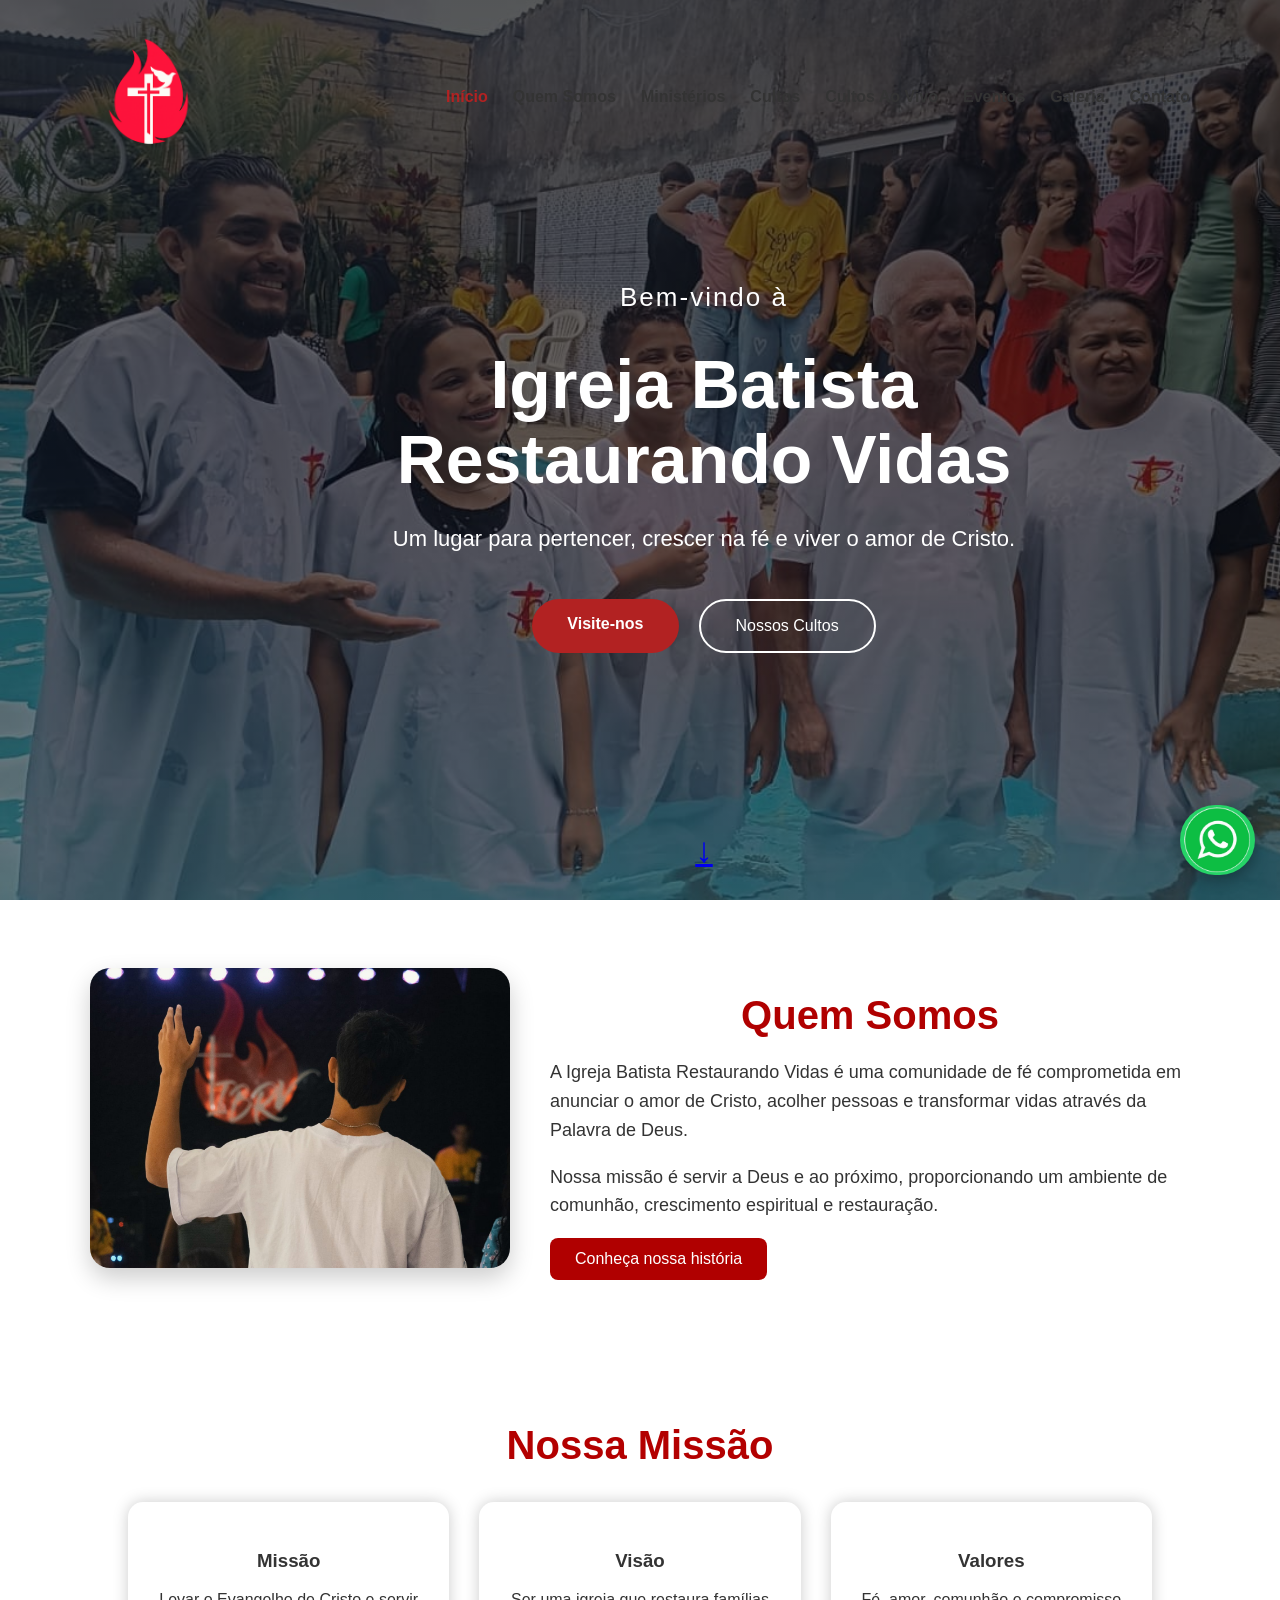
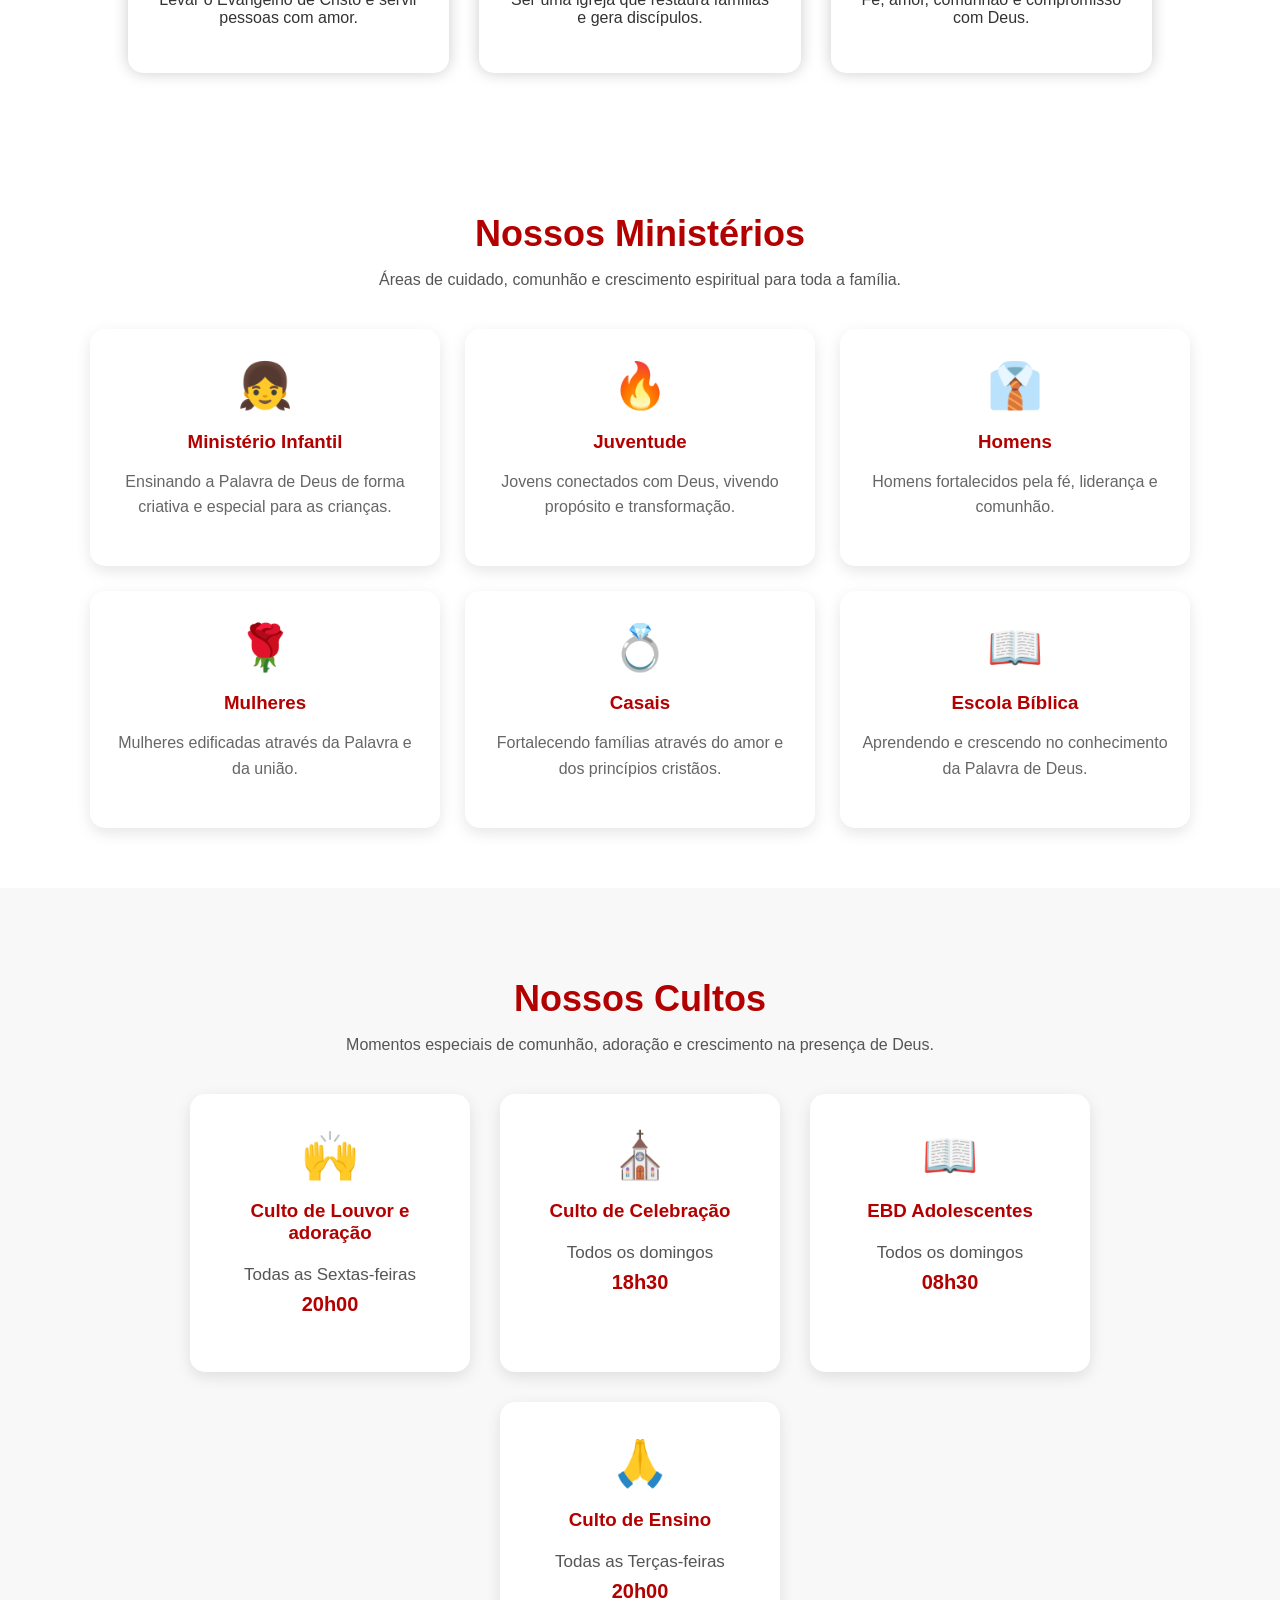
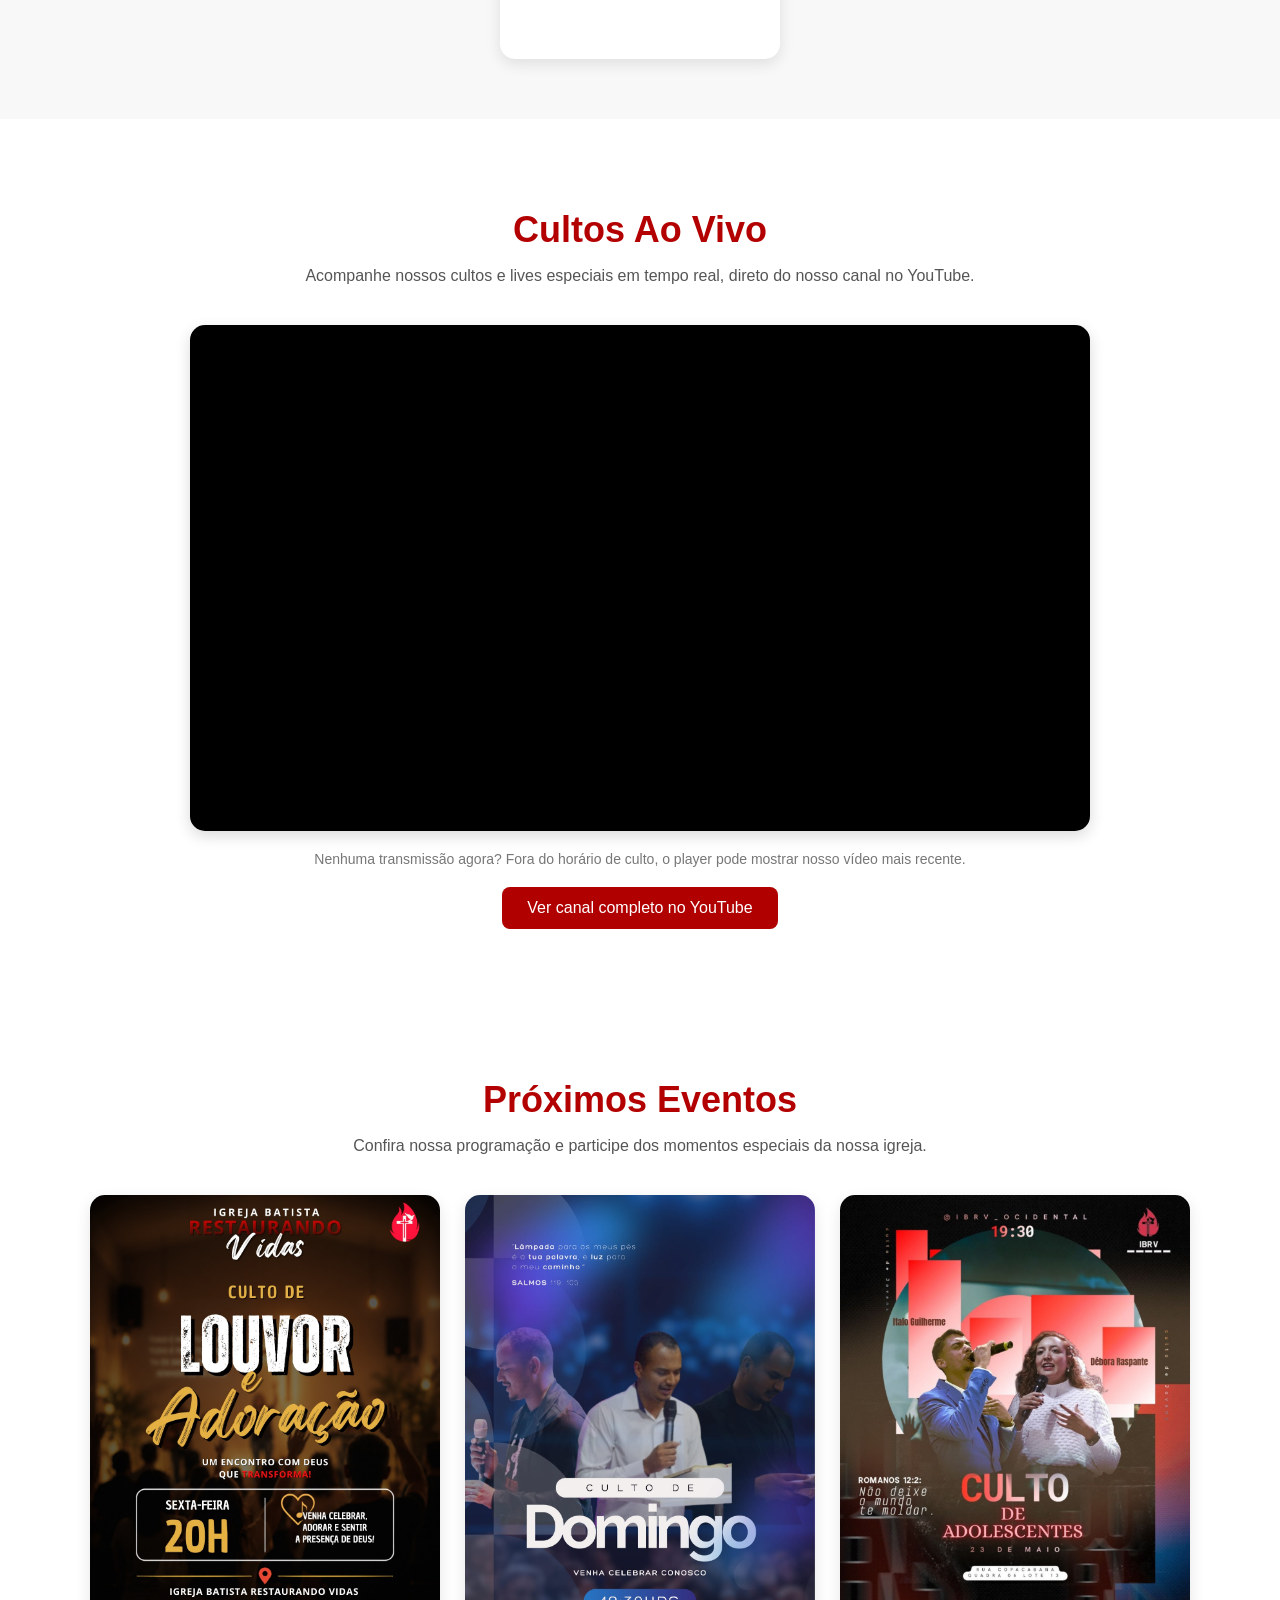
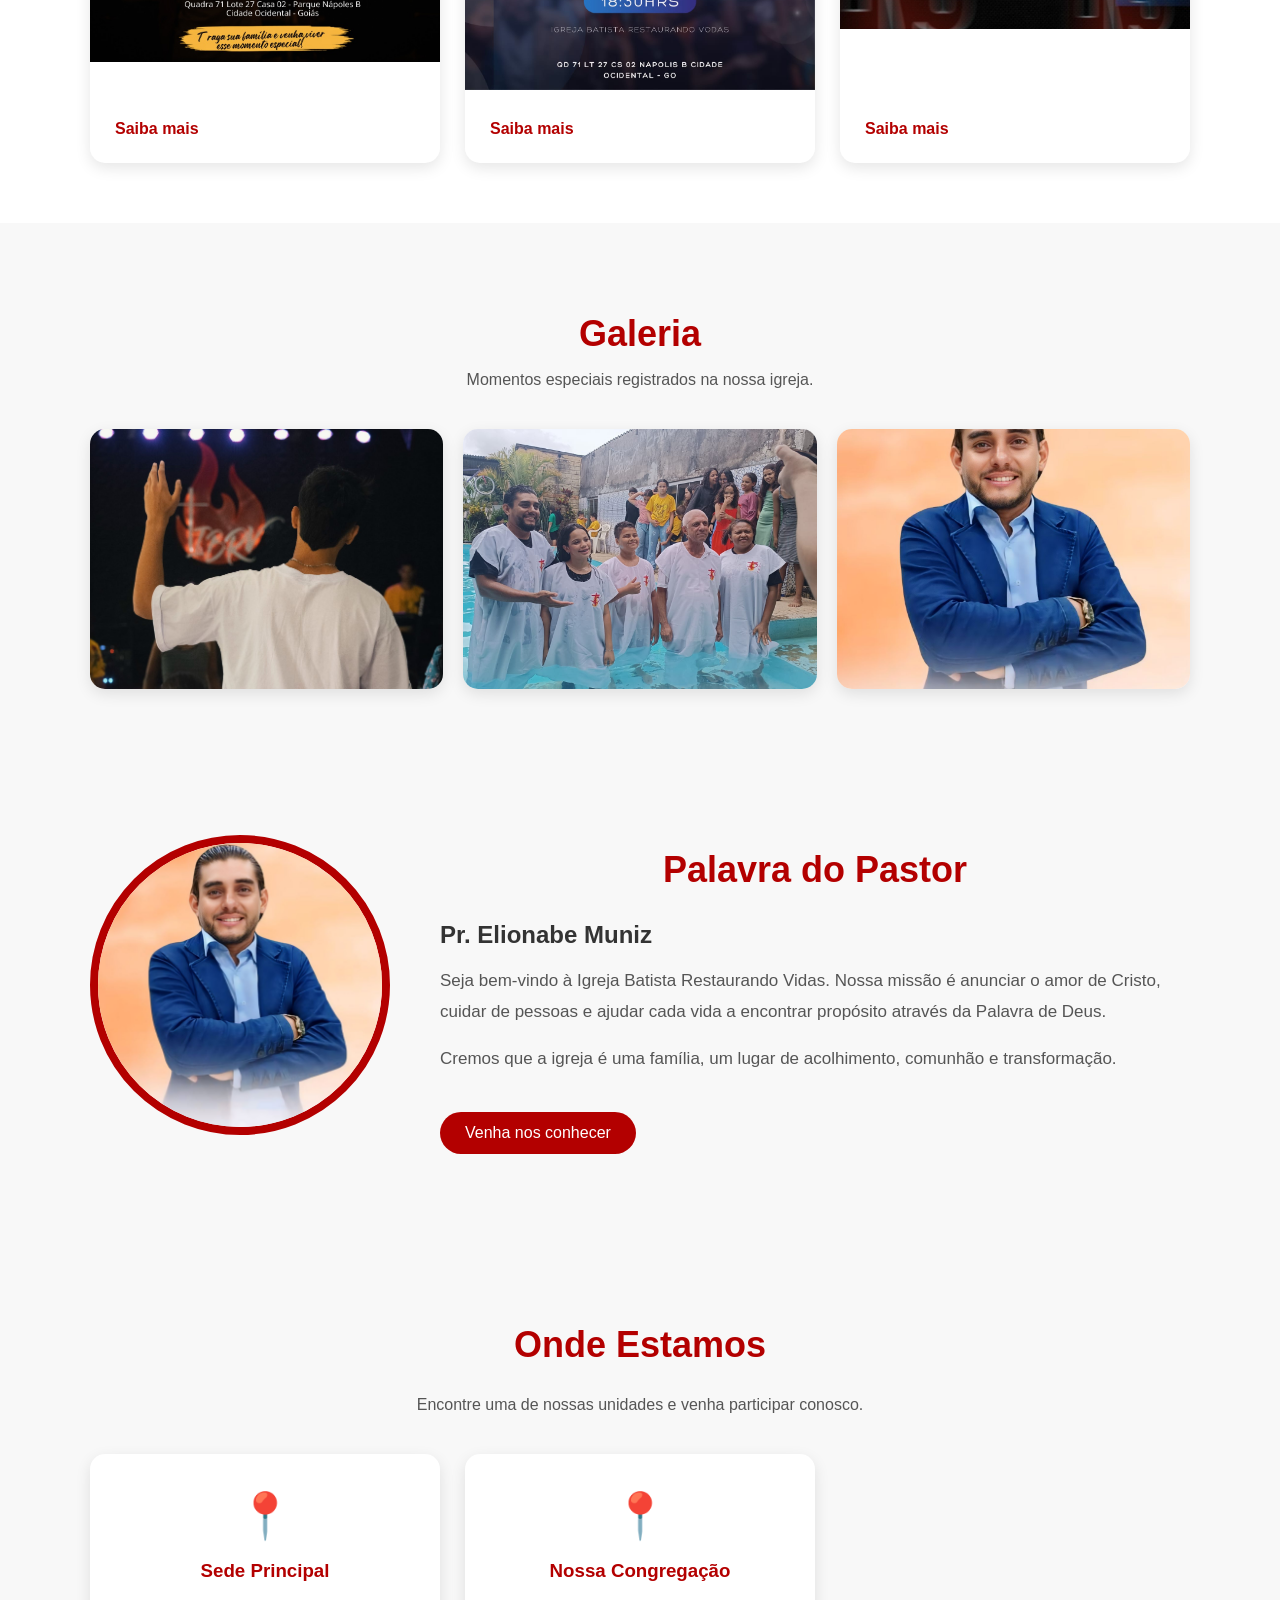
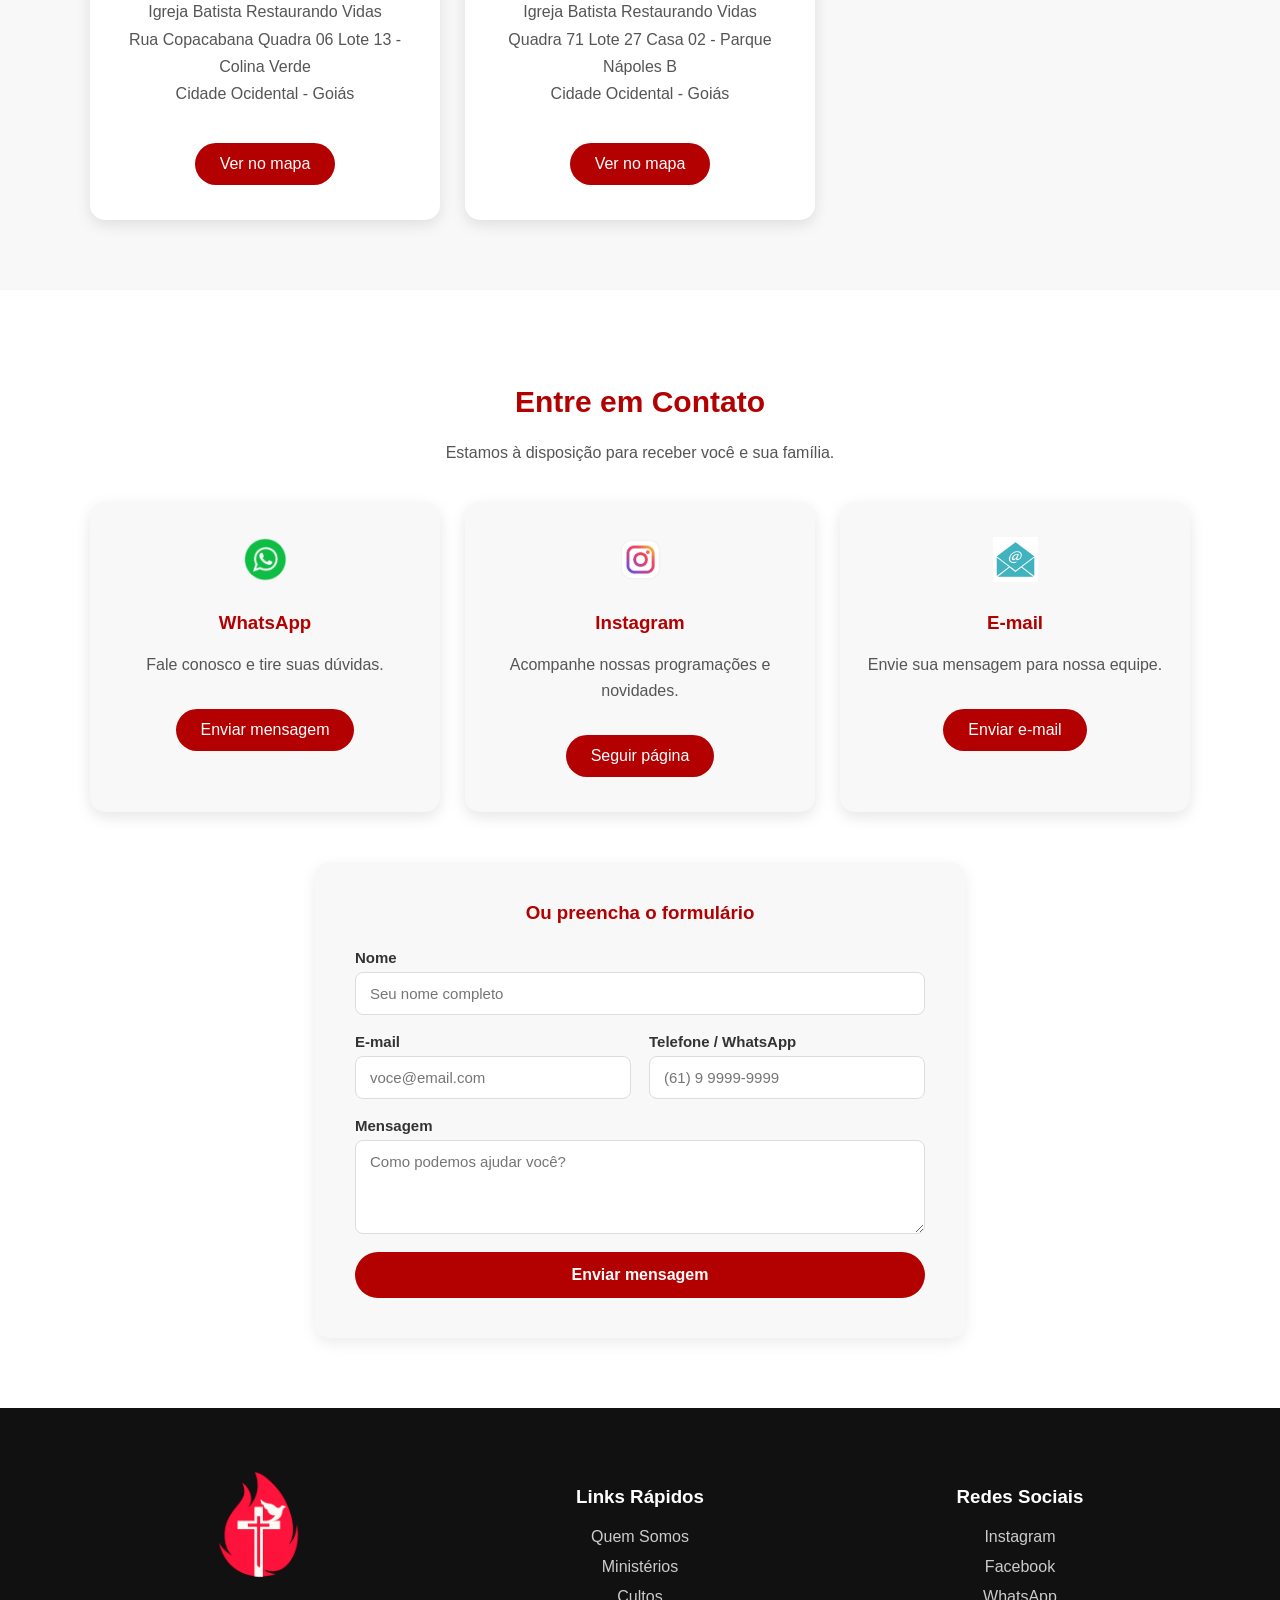
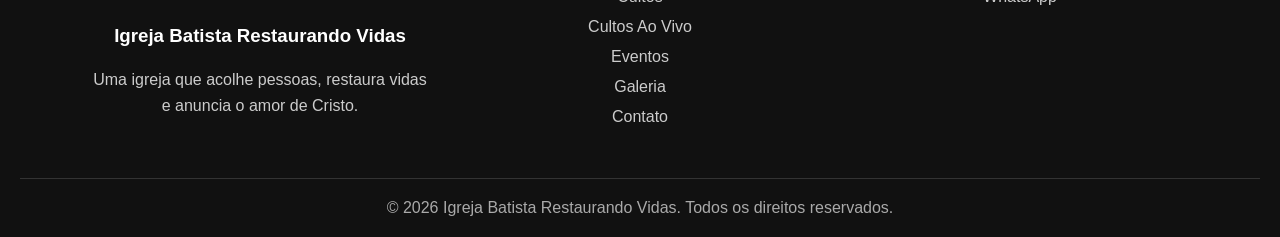
==== commit 86edb8da: "Update WhatsApp links in index.html" ====
--- a/index.html
+++ b/index.html
@@ -655,7 +655,7 @@
 
             <a href="https://www.facebook.com/praugustofeitosa" target="_blank" rel="noopener">Facebook</a>
 
-            <a href="https://wa.me/5561992336610?text=Ol%C3%A1%2C%20gostaria%20de%20mais%20informa%C3%A7%C3%B5es%20sobre%20a%20Igreja%20Batista%20Restaurando%20Vidas." target="_blank" rel="noopener">WhatsApp</a>
+            <a href="https://wa.me/5561981527984?text=Ol%C3%A1%2C%20gostaria%20de%20mais%20informa%C3%A7%C3%B5es%20sobre%20a%20Igreja%20Batista%20Restaurando%20Vidas." target="_blank" rel="noopener">WhatsApp</a>
 
         </div>
 
@@ -677,7 +677,7 @@
 <a href="#hero" class="voltar-topo" id="voltarTopo" aria-label="Voltar ao topo">↑</a>
 
 <!-- BOTÃO FLUTUANTE WHATSAPP -->
-<a href="https://wa.me/5561992336610?text=Ol%C3%A1%2C%20gostaria%20de%20mais%20informa%C3%A7%C3%B5es%20sobre%20a%20Igreja%20Batista%20Restaurando%20Vidas."
+<a href="https://wa.me/5561981527984?text=Ol%C3%A1%2C%20gostaria%20de%20mais%20informa%C3%A7%C3%B5es%20sobre%20a%20Igreja%20Batista%20Restaurando%20Vidas."
    class="whatsapp-flutuante" target="_blank" rel="noopener" aria-label="Falar no WhatsApp"> <img src="img/WhatsApp.png"></a>
 
 <!-- MODAL DE EVENTOS -->
@@ -703,4 +703,4 @@
 
 </body>
 
-</html>+</html>
--- a/style.css
+++ b/style.css
@@ -1533,8 +1533,8 @@
     position: fixed;
     bottom: 25px;
     right: 25px;
-    width: 58px;
-    height: 58px;
+    width: 75px;
+    height: 70px;
     background: #25d366;
     border-radius: 1500px;
     display: flex;
@@ -1548,13 +1548,14 @@
 }
 
 .whatsapp-flutuante img {
-    width: 32px;
-    height: 32px;
+
+    width: 75px;
+    height: 70px;
     object-fit: contain;
 }
 
 .whatsapp-flutuante:hover {
-    transform: scale(1.1);
+    transform: scale(1.7);
 }
 
 /* ==========================
@@ -1564,7 +1565,7 @@
 .voltar-topo {
     position: fixed;
     bottom: 25px;
-    right: 95px;
+    right: 110px;
     width: 48px;
     height: 48px;
     background: #b30000;
@@ -1618,4 +1619,4 @@
 textarea:focus-visible {
     outline: 3px solid #b30000;
     outline-offset: 2px;
-}+}
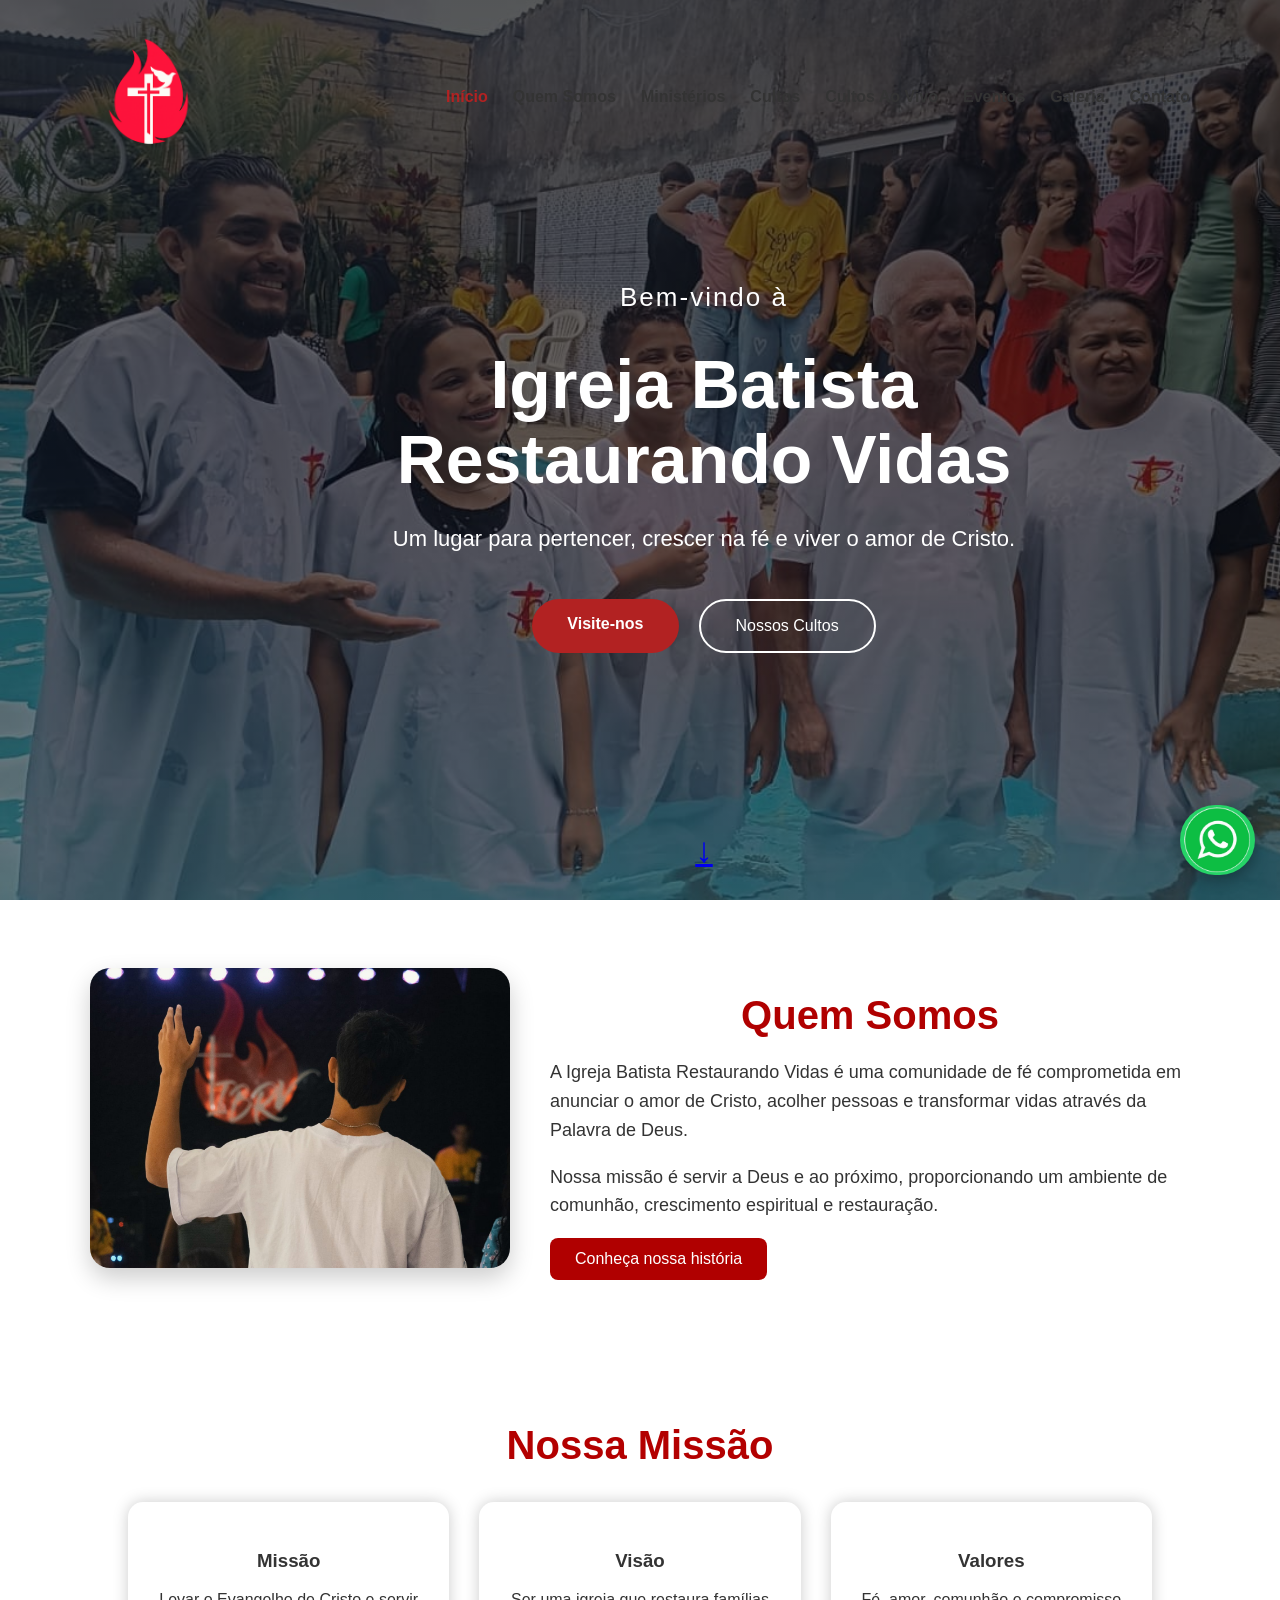
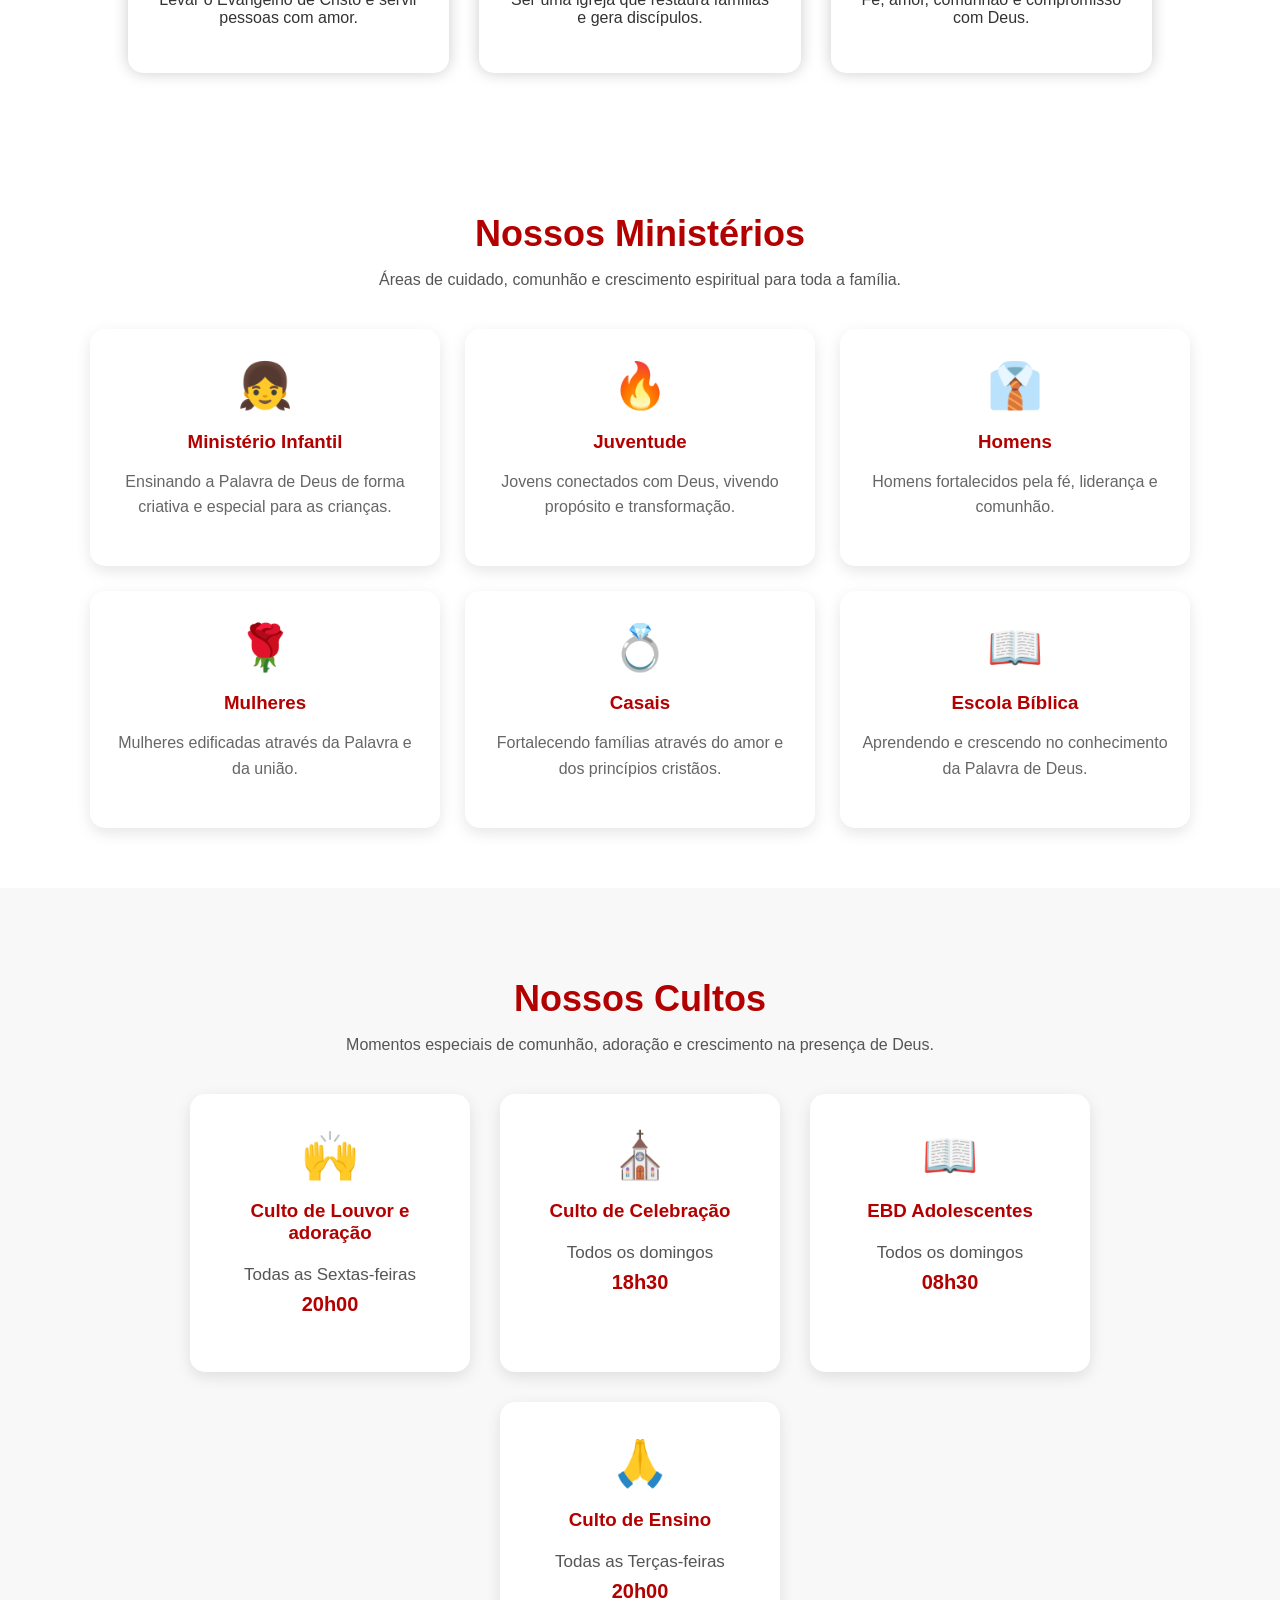
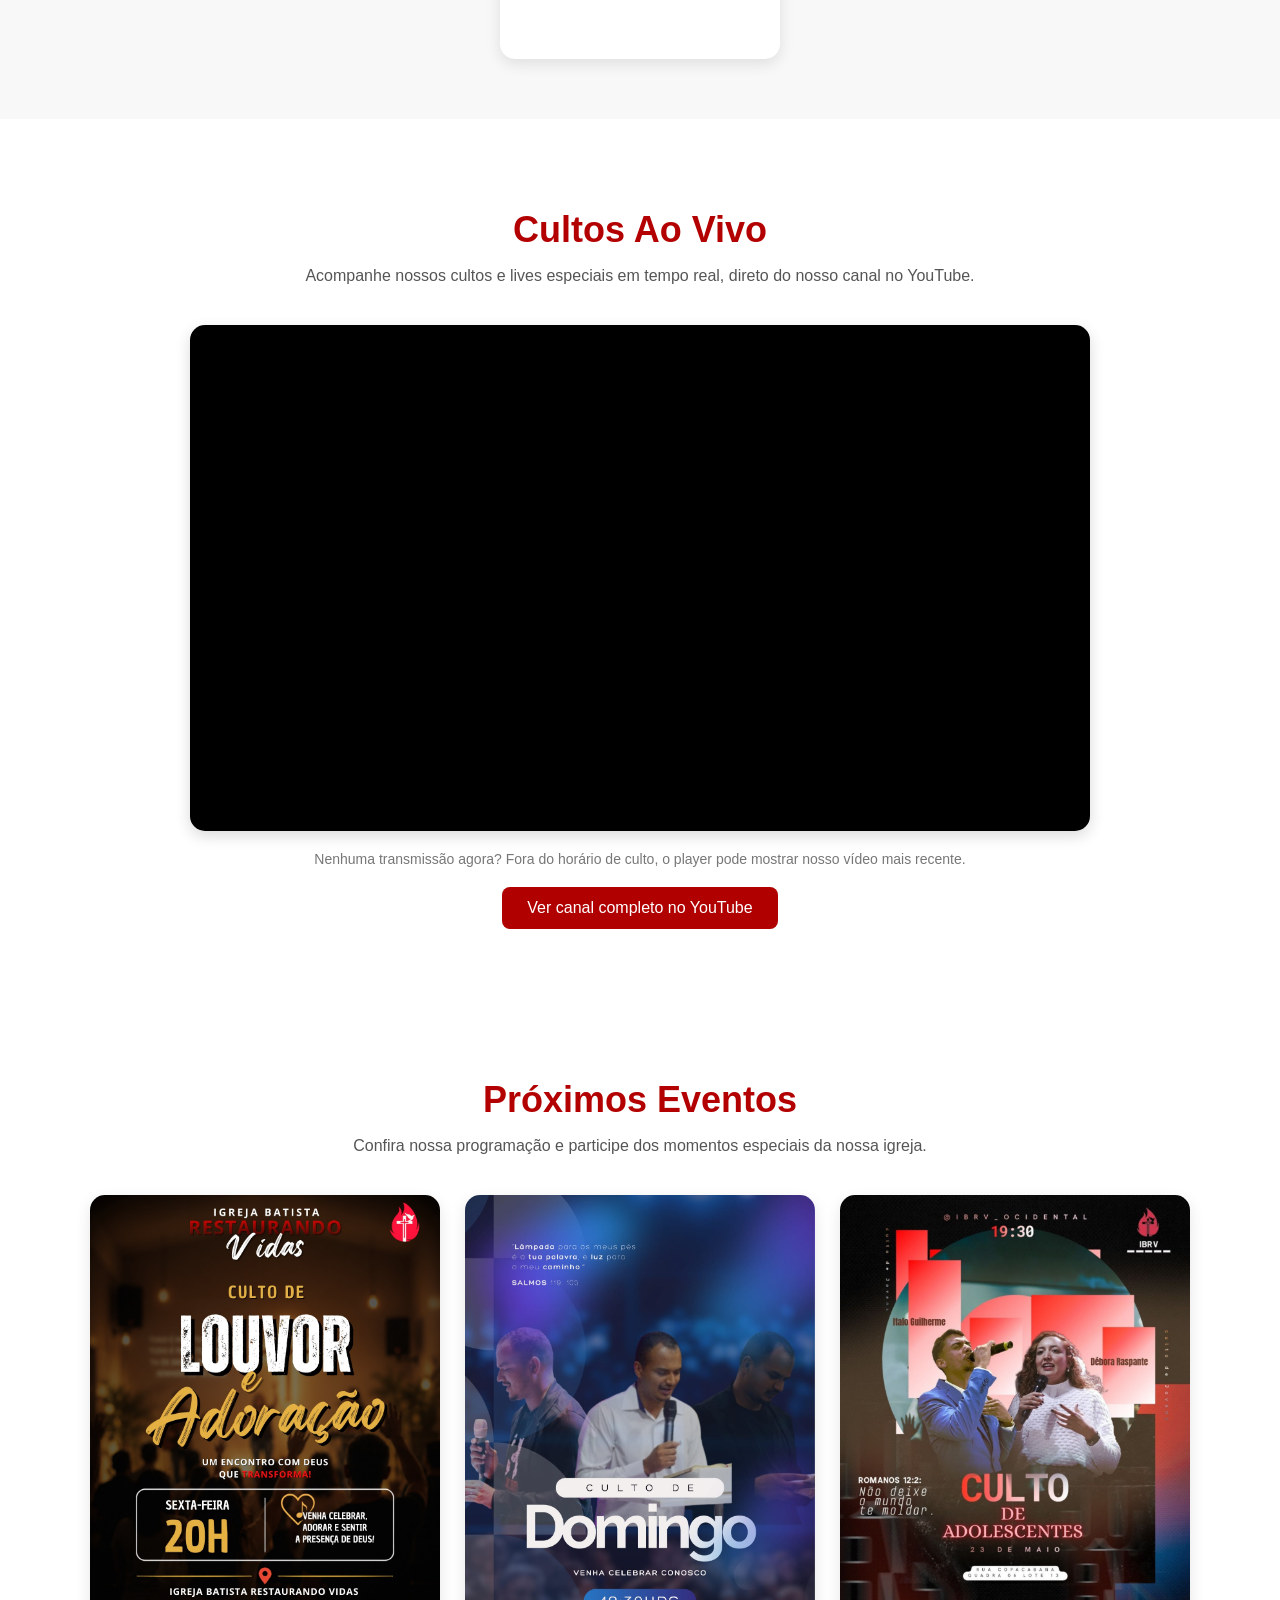
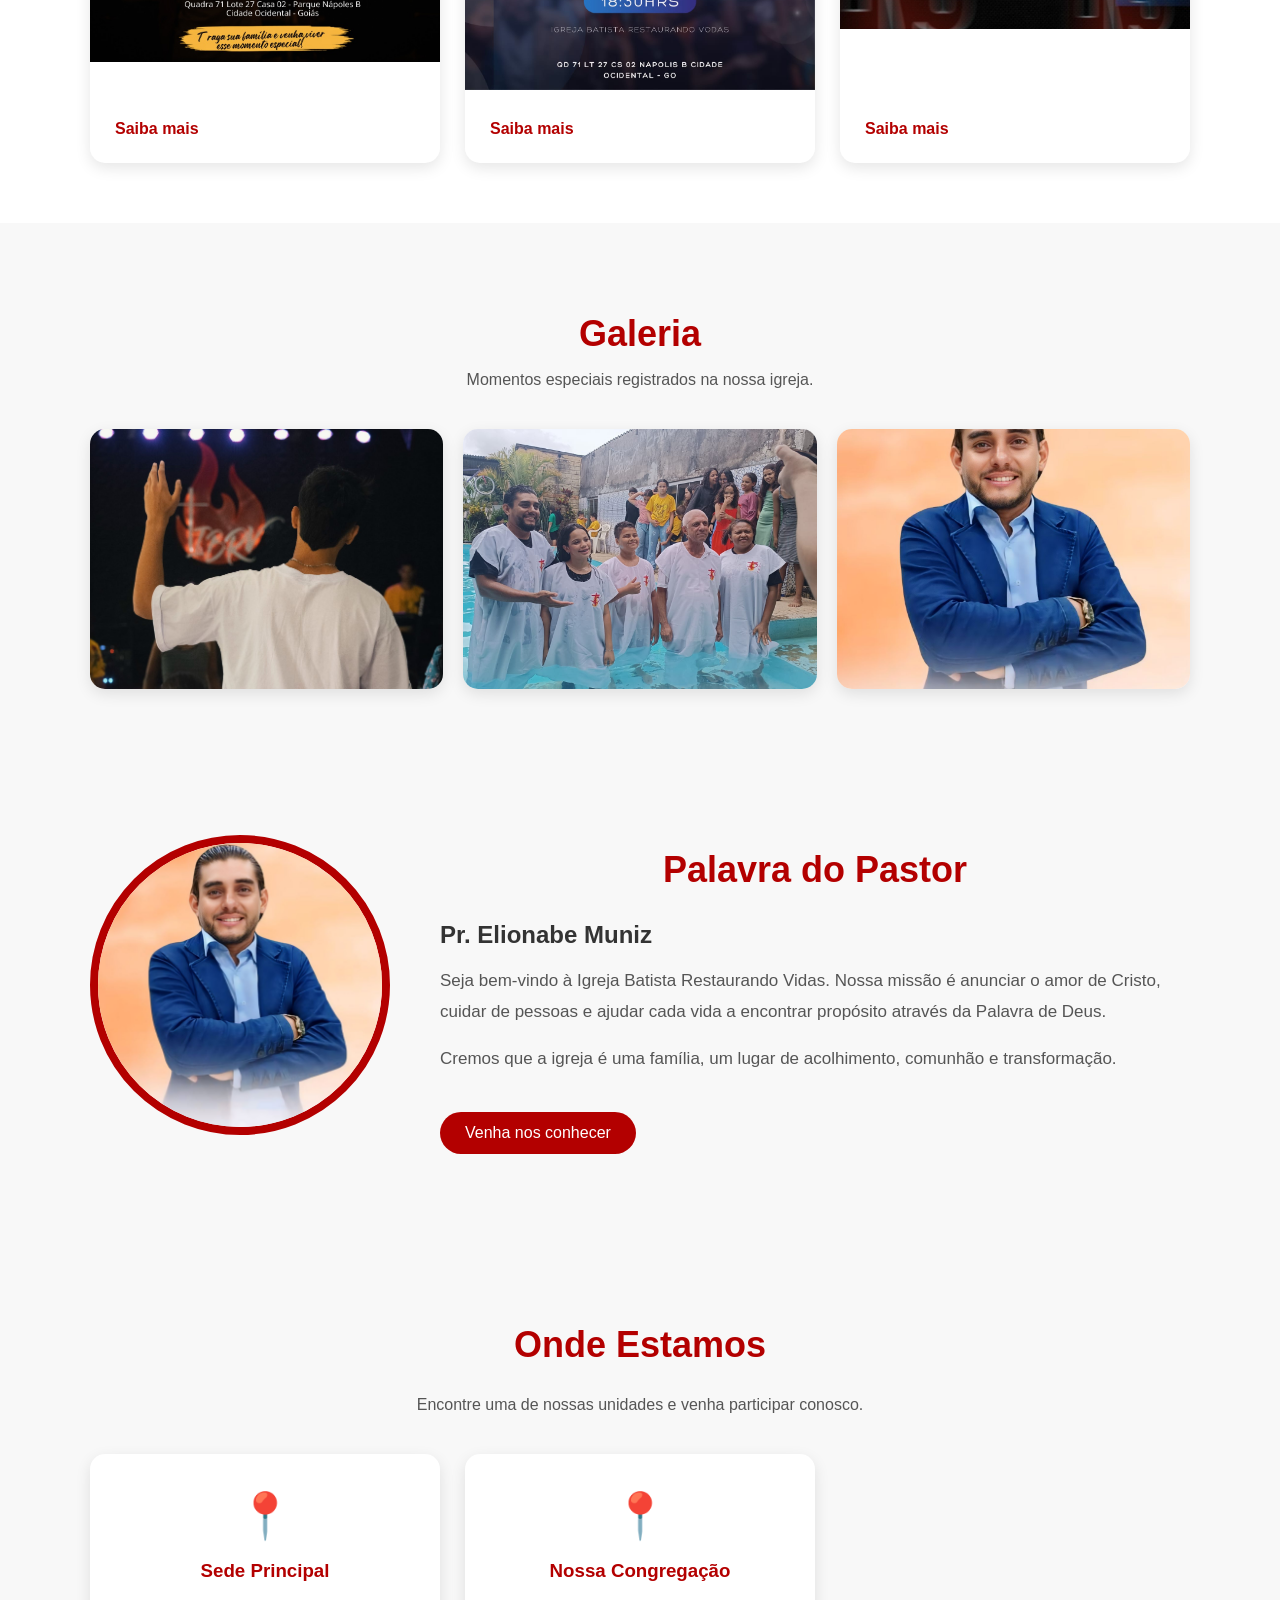
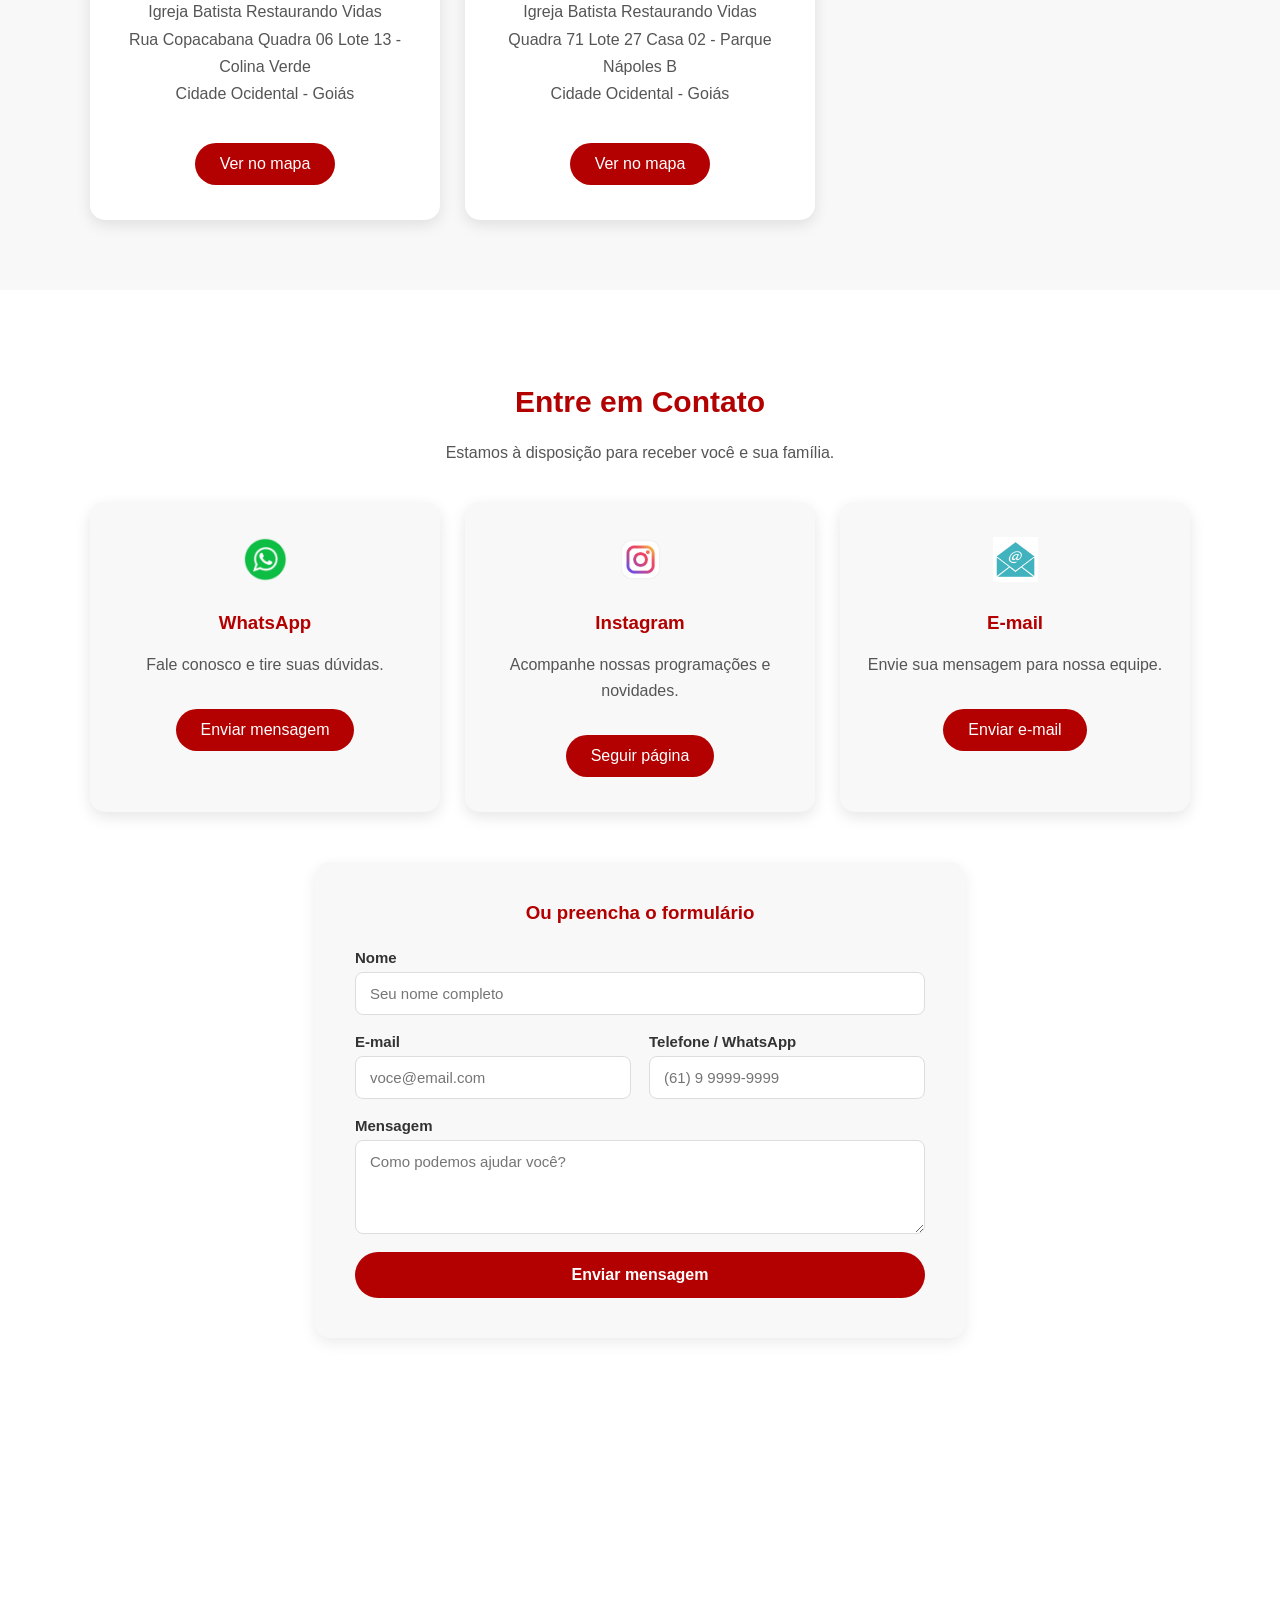
==== commit 2e54a08d: "Update WhatsApp contact link in index.html" ====
--- a/index.html
+++ b/index.html
@@ -515,7 +515,7 @@
                 Fale conosco e tire suas dúvidas.
             </p>
 
-            <a href="https://wa.me/5561992336610?text=Ol%C3%A1%2C%20gostaria%20de%20mais%20informa%C3%A7%C3%B5es%20sobre%20a%20Igreja%20Batista%20Restaurando%20Vidas."
+            <a href="https://wa.me/5561981527984?text=Ol%C3%A1%2C%20gostaria%20de%20mais%20informa%C3%A7%C3%B5es%20sobre%20a%20Igreja%20Batista%20Restaurando%20Vidas."
                class="botao-contato" target="_blank" rel="noopener">
                 Enviar mensagem
             </a>
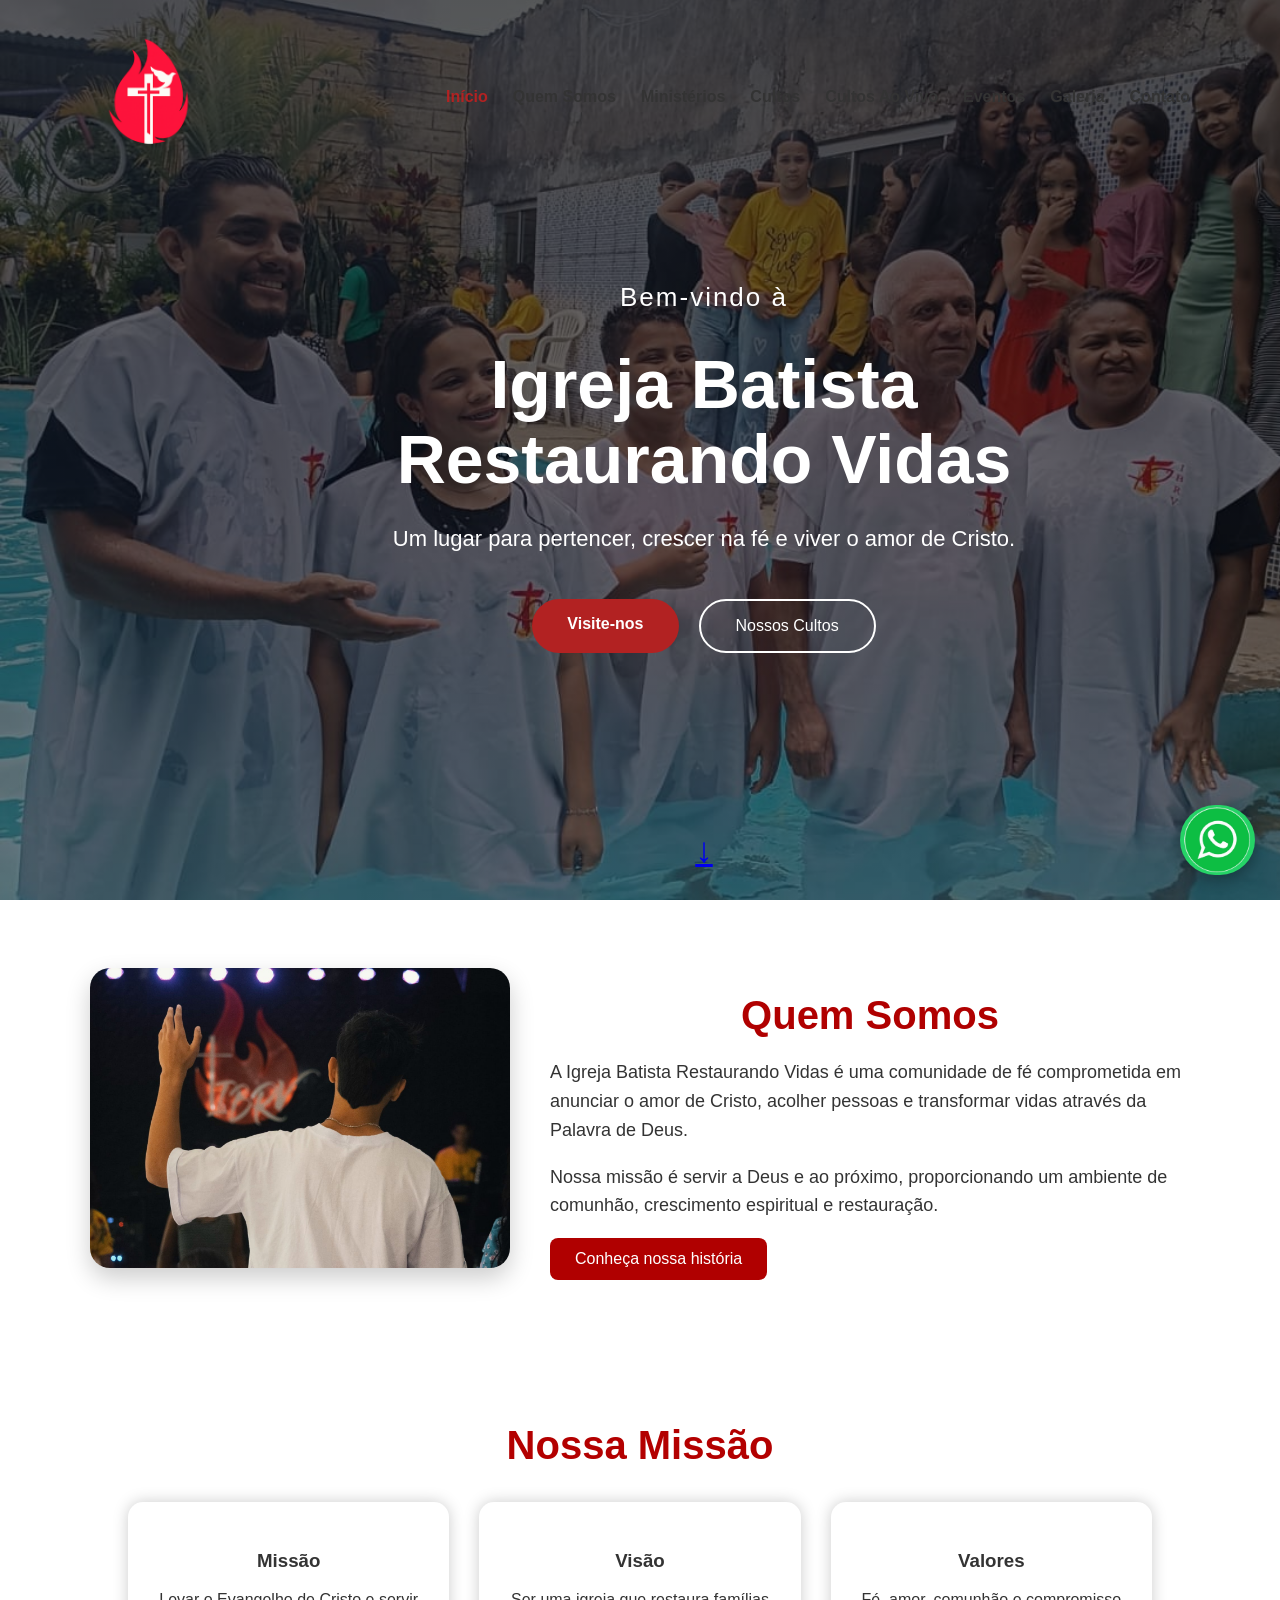
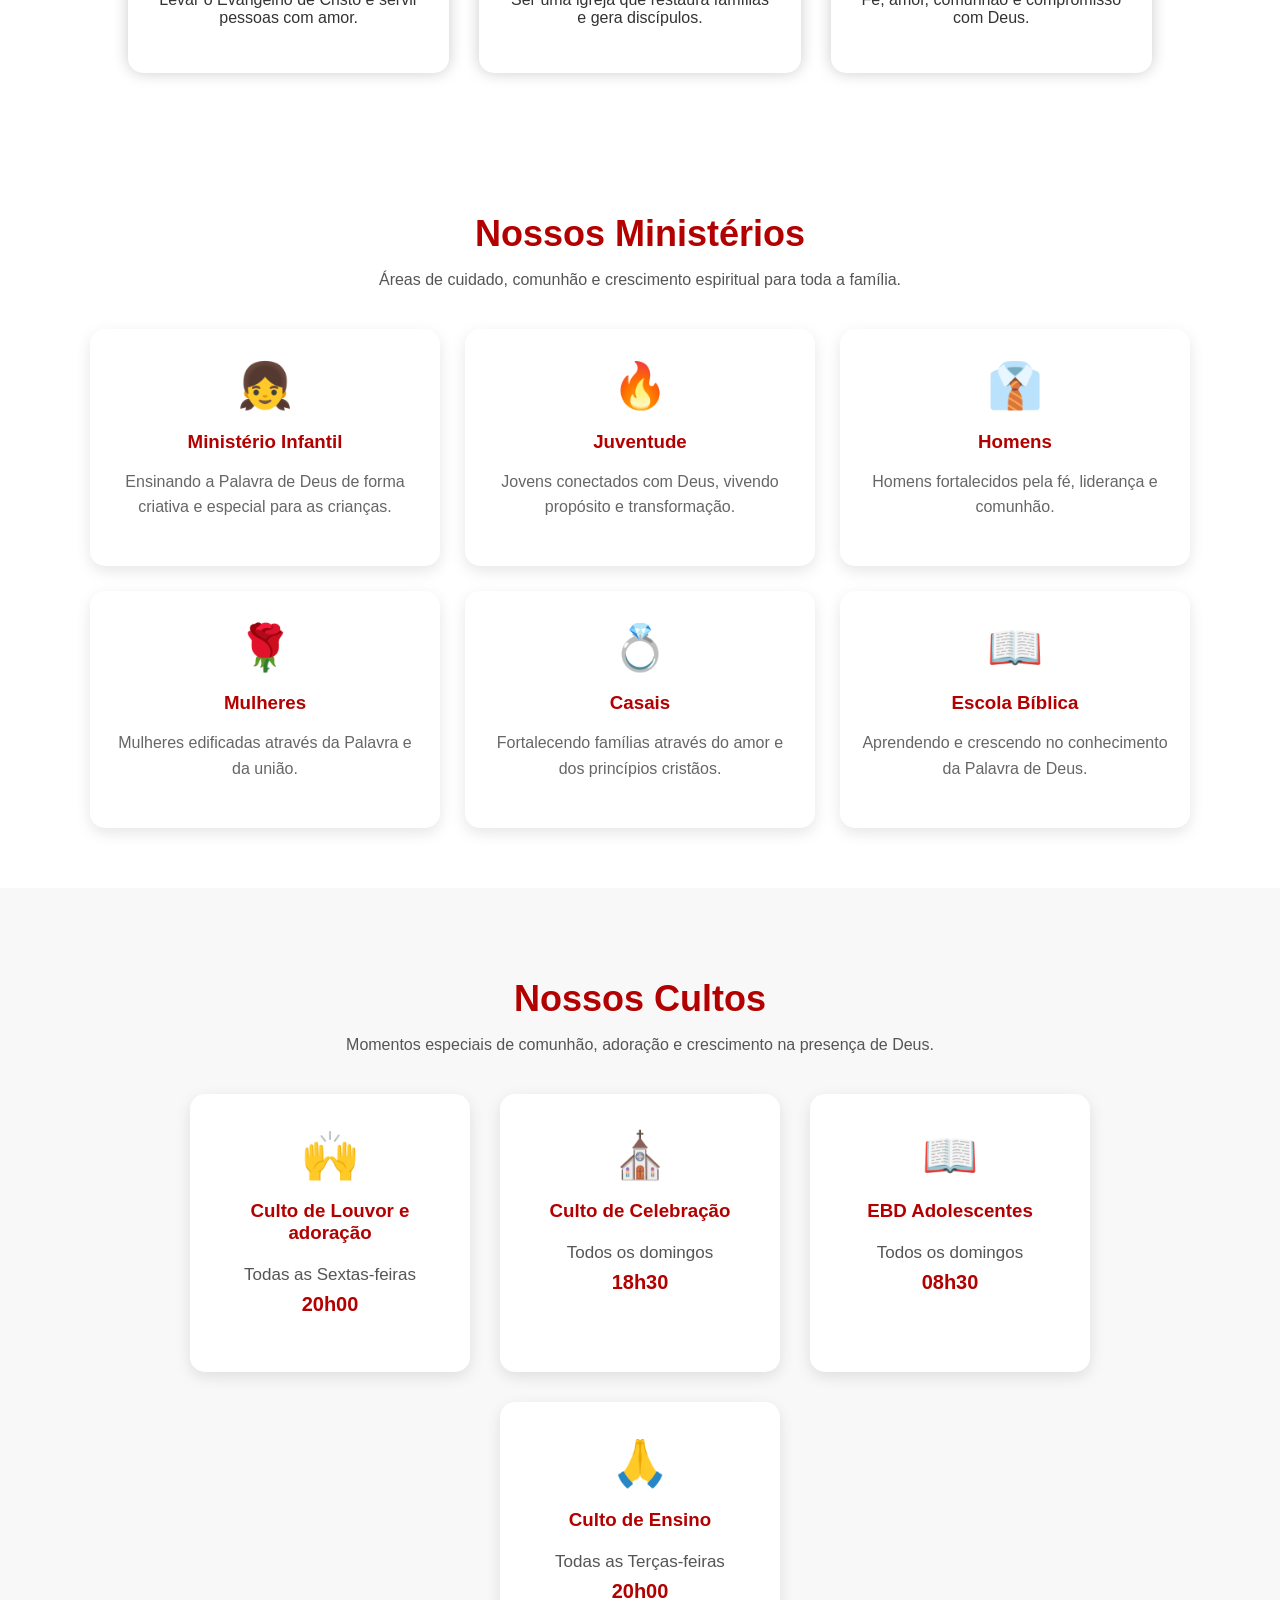
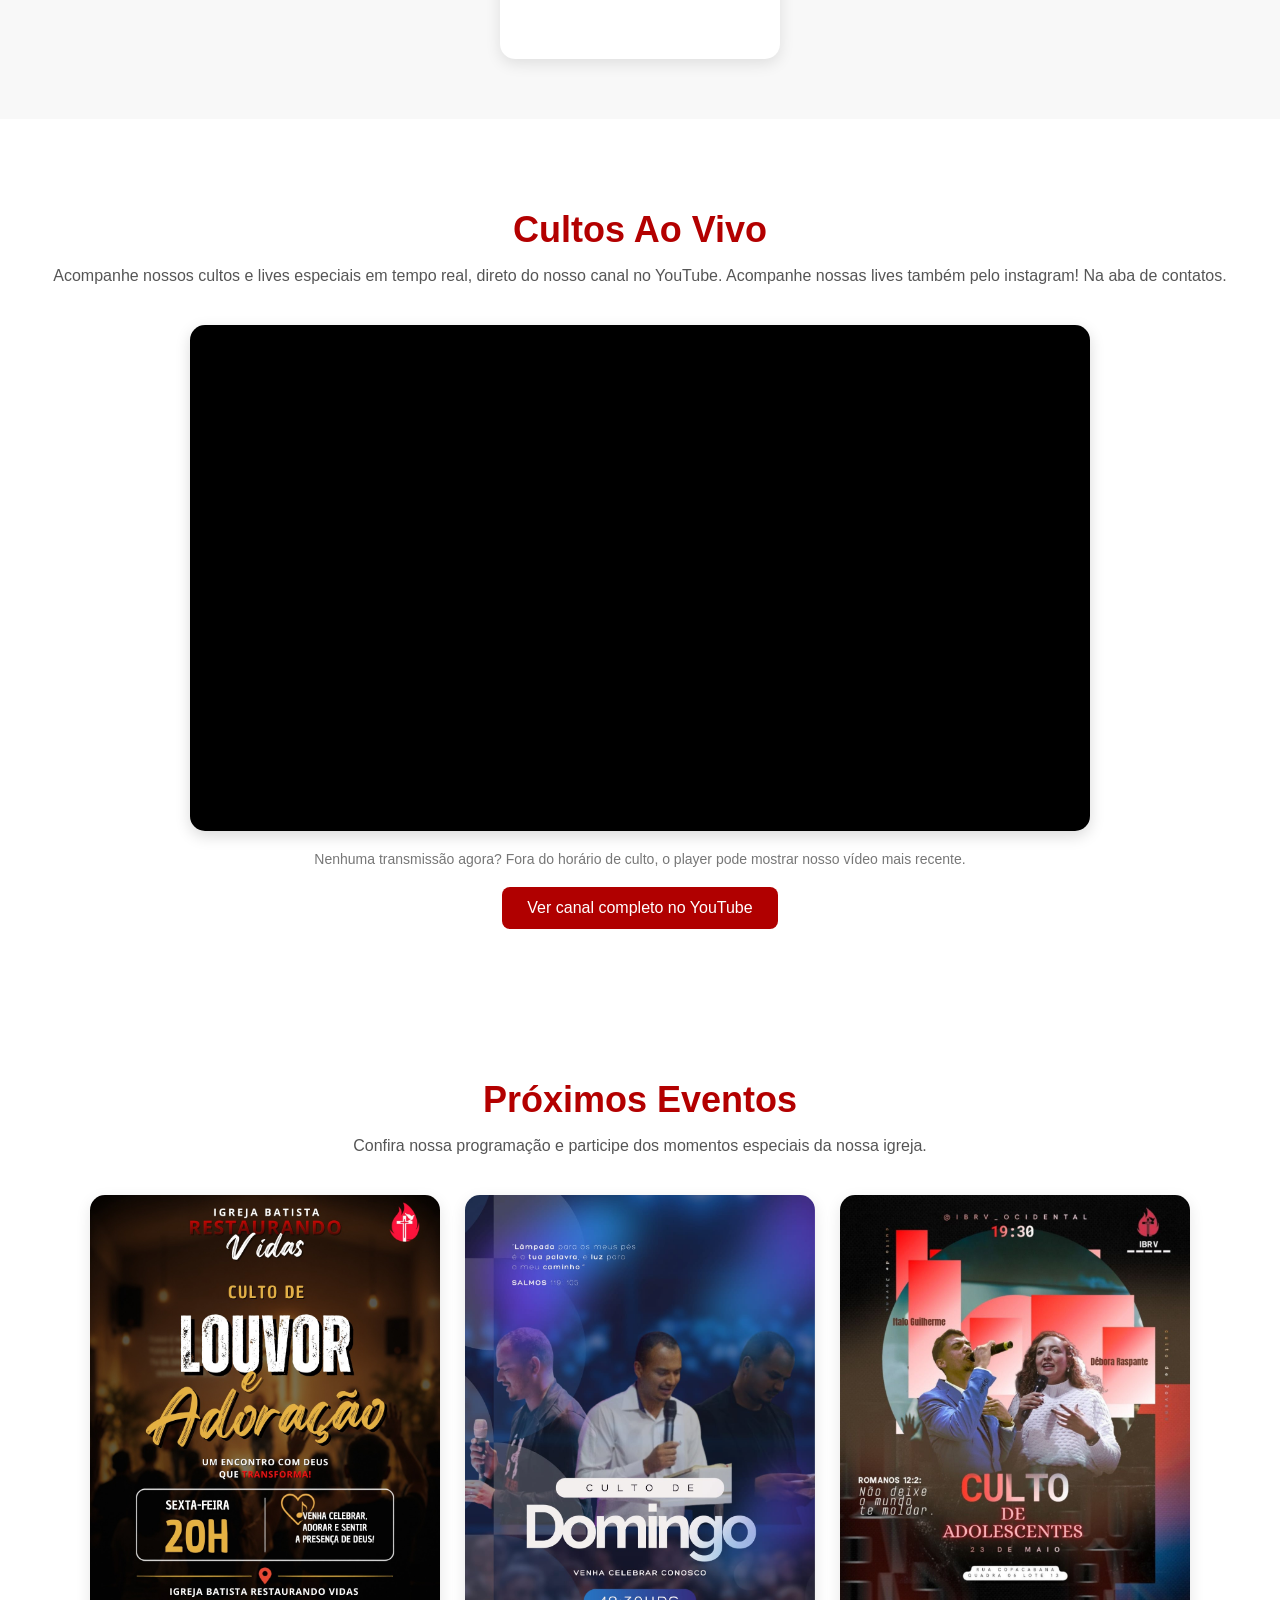
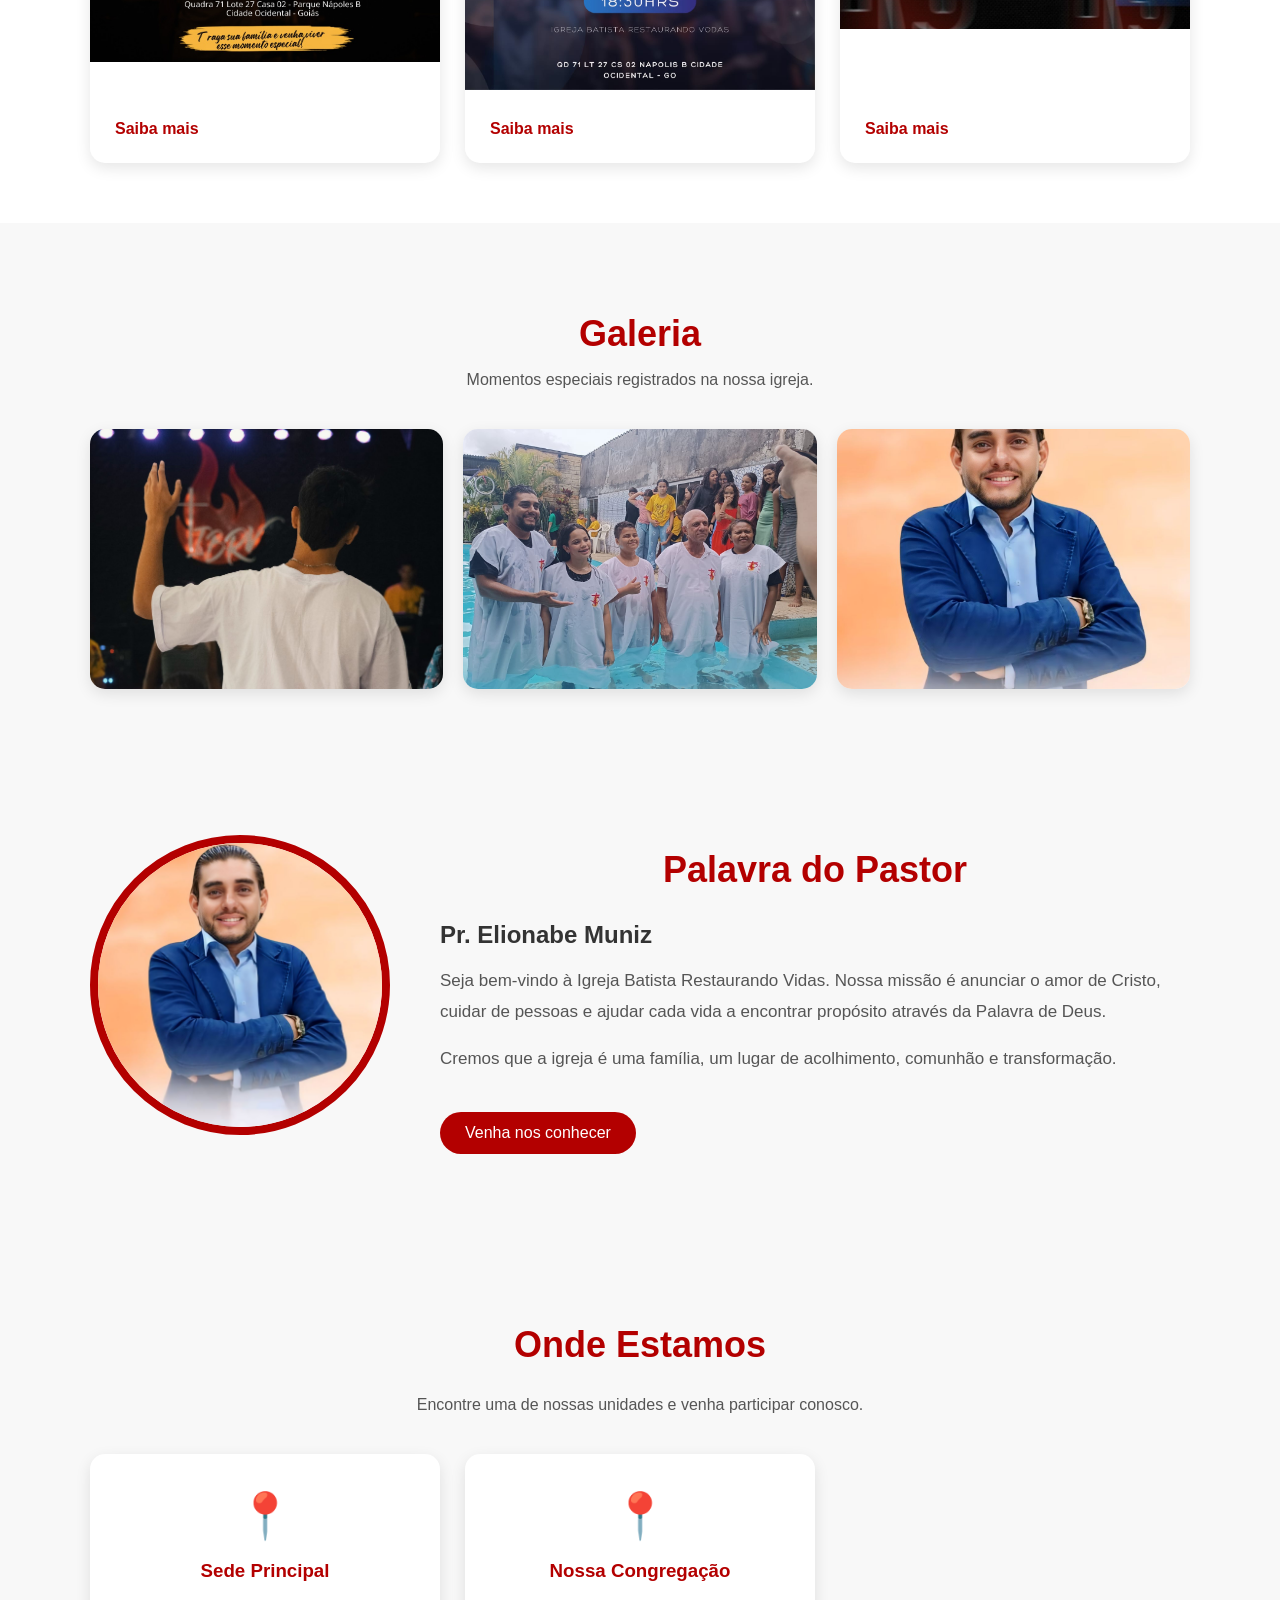
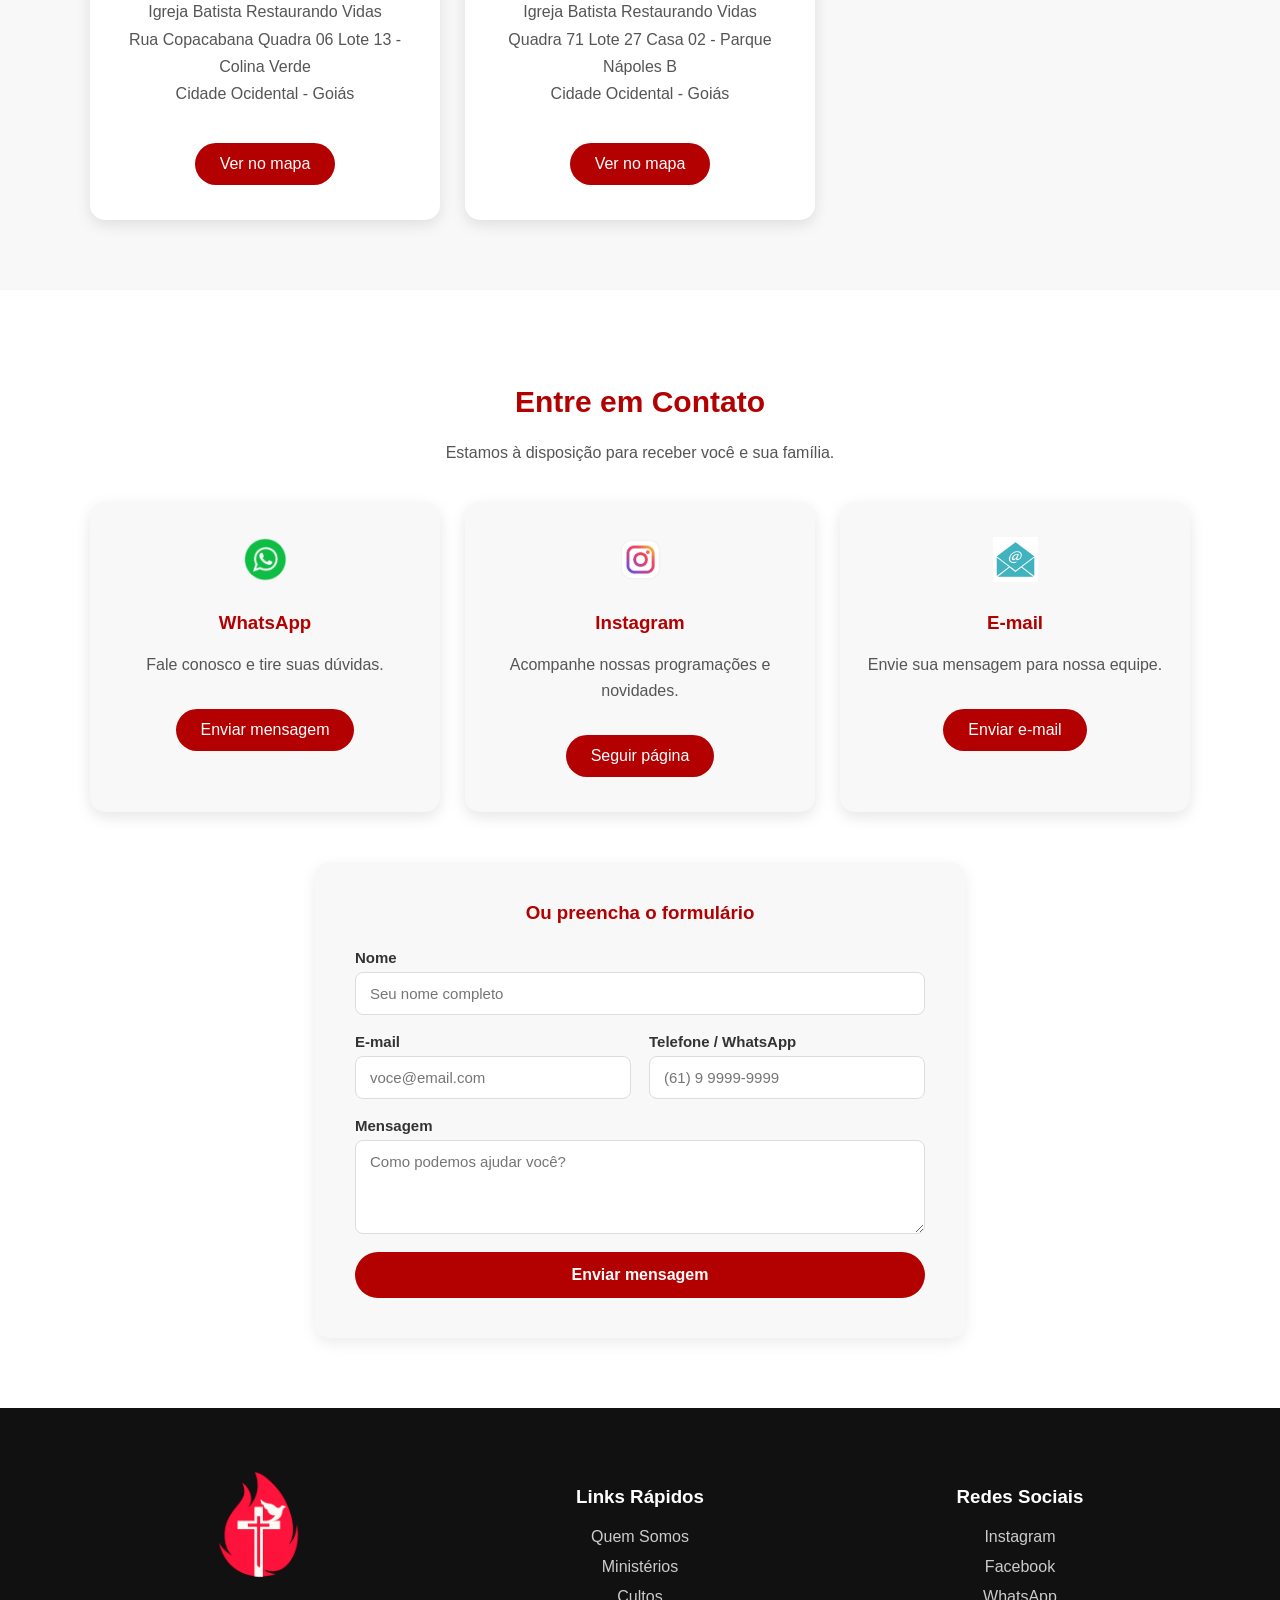
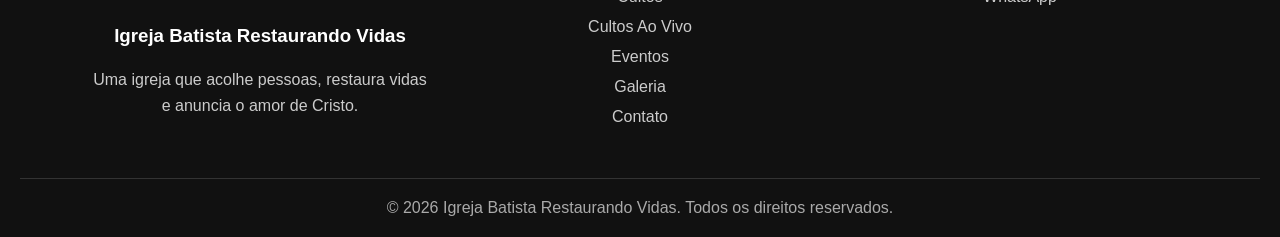
==== commit 69be89a0: "Update live events description in index.html Added information about watching live events on Instagr" ====
--- a/index.html
+++ b/index.html
@@ -297,7 +297,8 @@
     <h2>Cultos Ao Vivo</h2>
 
     <p class="subtitulo">
-        Acompanhe nossos cultos e lives especiais em tempo real, direto do nosso canal no YouTube.
+        Acompanhe nossos cultos e lives especiais em tempo real, direto do nosso canal no YouTube. 
+        Acompanhe nossas lives também pelo instagram! Na aba de contatos.
     </p>
 
     <div class="video-wrapper">
